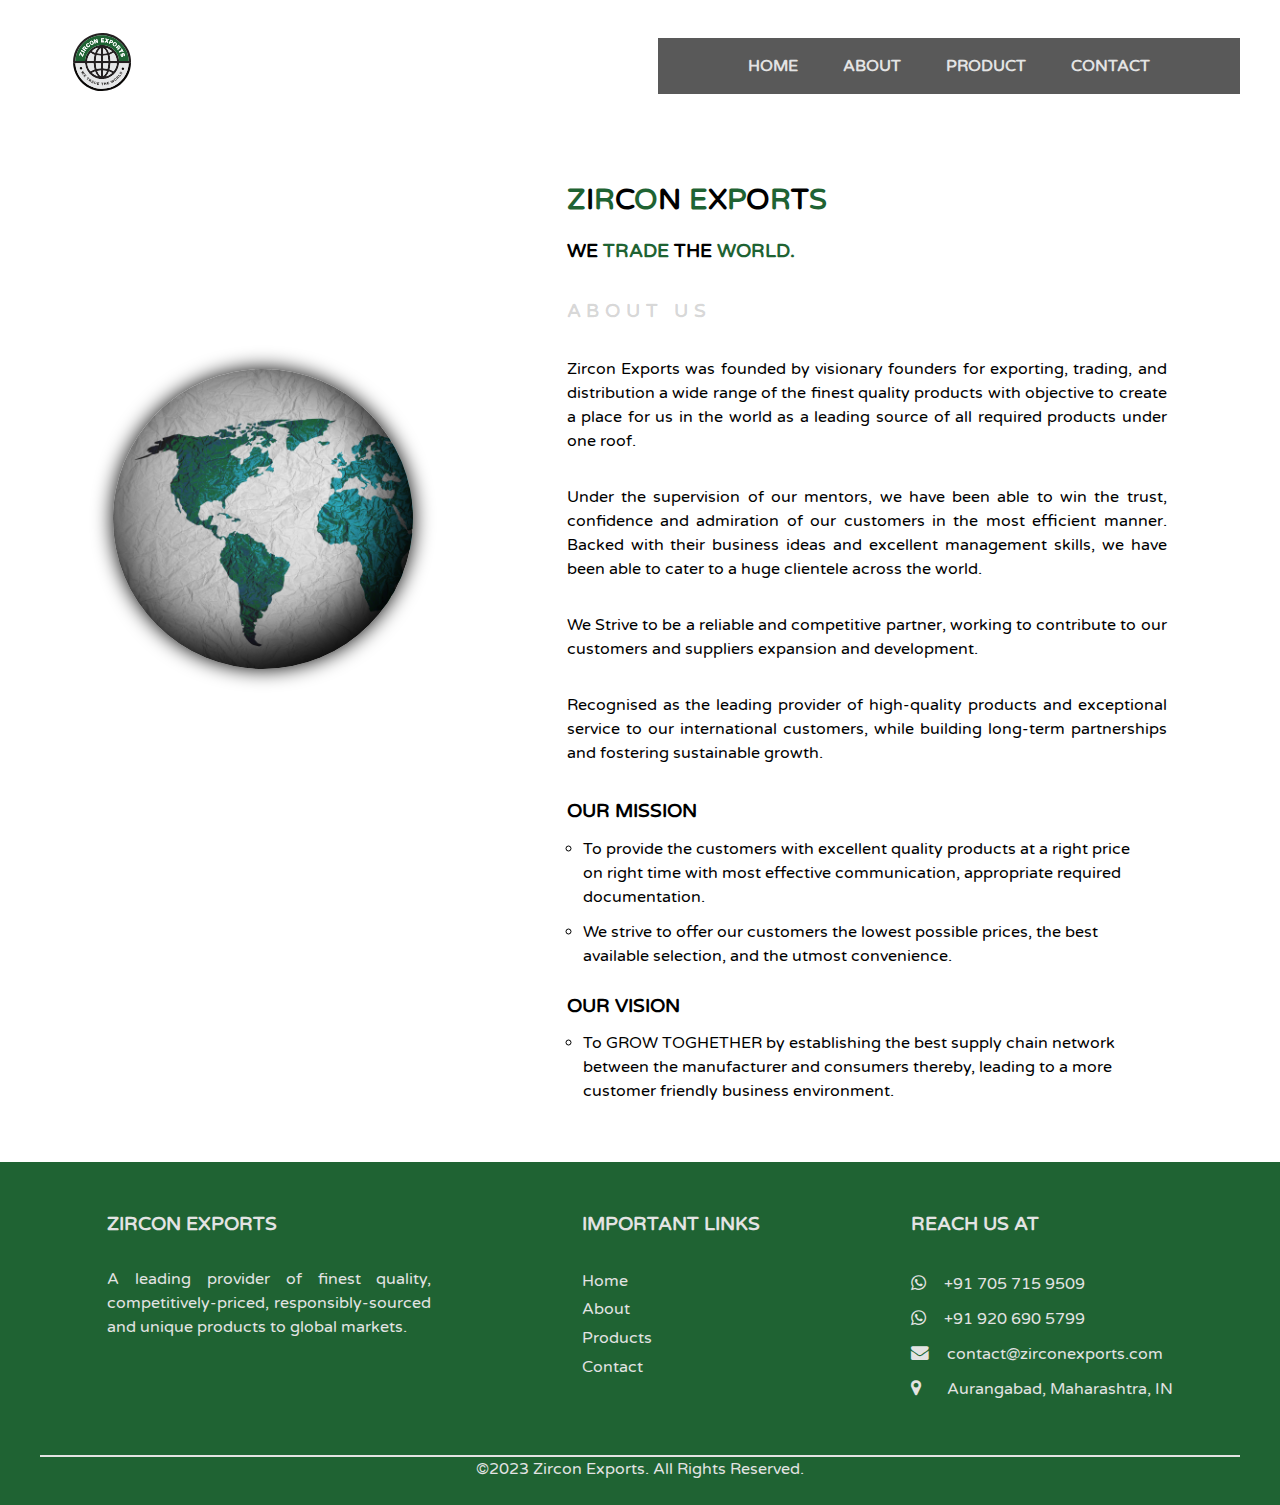
==== about.html @ 182d9b3e "Contact page header added" ====
<!DOCTYPE html>
<html lang="en">

<head>
    <meta charset="UTF-8">
    <meta http-equiv="X-UA-Compatible" content="IE=edge">
    <meta name="viewport" content="width=device-width, initial-scale=1.0">

    <title>Zircon Exports | We Trade The World!</title>
    <link rel="stylesheet" href="https://cdnjs.cloudflare.com/ajax/libs/font-awesome/4.7.0/css/font-awesome.min.css">
    <link rel="stylesheet" href="./assets/css/style.css">
</head>

<body>
    <section id="about-page-styles">
        <div class="hero">
            <header class="primary-header container flex">
                <div>
                    <img src="./assets/img/zircon_exports_logo.svg" alt="" class="logo">
                </div>
                <button class="nav-toggle" aria-controls="primary-navigation" aria-expanded="false">
                    <span class="sr-only">Menu</span>
                </button>
                <nav>
                    <ul data-visible="false" id="primary-navigation" class="primary-navigation flex">
                        <li>
                            <a href="./index.html">
                                <b>Home</b>
                            </a>
                        </li>
                        <li>
                            <a href="./about.html">
                                <b>About</b>
                            </a>
                        </li>
                        <li>
                            <a href="./product.html">
                                <b>Product</b>
                            </a>
                        </li>
                        <li>
                            <a href="./contact.html">
                                <b>Contact</b>
                            </a>
                        </li>
                    </ul>
                </nav>
            </header>

            <div class="about-page">
                <div class="container flex">
                    <div class="rotating-globe">
                        <div class="earth"></div>
                    </div>
                    <div class="company-history">
                        <h1><span>Z</span>i<span>r</span>c<span>o</span>n
                            <span>E</span>x<span>p</span>o<span>r</span>t<span>s</span>
                        </h1>
                        <h3>We <span>Trade</span> The <span>World.</span></h3>
                        <p>
                        <h4>About Us</h4>
                        <p>Zircon Exports was founded by visionary founders for exporting, trading, and distribution a
                            wide
                            range of the finest quality products with objective to create a place for us in the world as
                            a
                            leading source of all required products under one roof.
                        </p>
                        <p>
                            Under the supervision of our mentors, we have been able to win the trust, confidence and
                            admiration
                            of our customers in the most efficient manner. Backed with their business ideas and
                            excellent
                            management skills, we have been able to cater to a huge clientele across the world.
                        </p>
                        <p>
                            We Strive to be a reliable and competitive partner, working to contribute to our customers
                            and
                            suppliers expansion and development.
                        </p>
                        <p>
                            Recognised as the leading provider of high-quality products and exceptional service to our
                            international customers, while building long-term partnerships and fostering sustainable
                            growth.
                        </p>
                        <div class="mission">
                            <h3>OUR MISSION</h3>
                            <ul>
                                <li>To provide the customers with excellent quality products at a right price on right
                                    time
                                    with most effective communication, appropriate required documentation.</li>
                                <li>We strive to offer our customers the lowest possible prices, the best available
                                    selection, and the utmost convenience.
                                </li>
                            </ul>
                        </div>
                        <div class="vision">
                            <h3>OUR VISION</h3>
                            <ul>
                                <li>
                                    To GROW TOGHETHER by establishing the best supply chain network between the
                                    manufacturer
                                    and consumers thereby, leading to a more customer friendly business environment.
                                </li>
                            </ul>
                        </div>
                    </div>
                </div>
            </div>
        </div>
    </section>

    <footer id="about-page-footer">
        <div class="container flex">
            <div class="company">
                <h3>Zircon Exports</h3>
                <p>A leading provider of finest quality, competitively-priced, responsibly-sourced and unique products
                    to
                    global markets.
                </p>
            </div>
            <div class="important-links">
                <h3>Important Links</h3>
                <ul>
                    <li><a href="./index.html">Home</a></li>
                    <li><a href="./about.html">About</a></li>
                    <li><a href="./product.html">Products</a></li>
                    <li><a href="./contact.html">Contact</a></li>
                </ul>
            </div>
            <div class="contact-details-footer">
                <h3>Reach us at</h3>
                <ul>
                    <li><i class="fa fa-whatsapp"></i>+91 705 715 9509</li>
                    <li><i class="fa fa-whatsapp"></i>+91 920 690 5799</li>
                    <li><i class="fa fa-envelope"></i>contact@zirconexports.com</li>
                    <li><i class="fa fa-map-marker"></i>&nbsp;&nbsp;Aurangabad, Maharashtra, IN</li>
                </ul>
            </div>
        </div>
        <div class="container credits-container">
            <hr>
            <p>&#169;2023&nbsp;<a href="#">Zircon Exports.</a> All Rights Reserved.</p>
        </div>
    </footer>

    <script src="./assets/js/script.js"></script>
</body>

</html>
---- assets/css/style.css ----
@import url('https://fonts.googleapis.com/css2?family=Varela+Round&display=swap');

*{
    box-sizing: border-box;
    padding: 0;
    margin: 0;
}

html{
    scroll-behavior: smooth;
    scroll-padding-top: var(--scroll-padding, 100px);
}

a{
    text-decoration: none;
}

body{
    font-family: 'Varela Round', sans-serif;
    line-height: 1.5;
    overflow-x: hidden;
    /* height: 250em; */
}

/* -------- Utilities --------- */

.container{
    max-width: 1200px;
    margin: 0 auto;
}

.flex{
    display: flex;
    gap: var(--gap, 1rem);
}

.sr-only {
    position: absolute;
    width: 1px;
    height: 1px;
    padding: 0;
    margin: -1px;
    overflow: hidden;
    clip: rect(0,0,0,0);
    border: 0;
  }
/* -------------------------------- */

/* -------- Home ------------------ */
.hero{
    height: 100vh; 
    width: 100%;
    background-position: center;
    background-size: cover;
    background-repeat: no-repeat;
    background-attachment: fixed;
    /* background-image: linear-gradient(to top, rgba(31, 99, 51,0.5), rgba(0, 0, 0,0.4)) ,url(../img/hero2.jpg); */
    background-image: url(../img/hero3.png);
}

.hero-container{
    height: 50vh;
    justify-content: left;
    align-items: center;
    padding-inline: 3rem;
}

.hero-heading h1{
    color: #e3e5e5;
    font-size: 2em;
    text-transform: uppercase;
    letter-spacing: 0.3em;
}

.hero-heading hr{
    margin-block: 0.5em;
    border-color: #1f6333;
}

.hero-heading h3{
    color: #e3e3e3;
    font-size: 1em;
    text-transform: uppercase;
    letter-spacing: 0.3em;
}

.hero-heading span{
    color: #1f6333;
}

/* -------- primary header -------- */

.logo{
    width: 60px;
    margin: 2rem;
    border-radius: 50%;
}

.primary-header{
    align-items: center;
    justify-content: space-between;
    z-index: 1;
}

.sticky .primary-header{
    position: fixed;
    top: 0;
    right: 0;
    left: 0;
    transition: all 350ms ease-in-out;
}

.nav-toggle{
    display: none;
}

.primary-navigation{
    list-style: none;
    padding: 0;
    margin: 0;
    background: hsl(0, 0%, 0%, 0.5);
    transition: all 350ms ease-out;
    text-transform: uppercase;
}

.sticky .primary-header .primary-navigation{
    background: hsl(0, 0%, 0%, 0.6);
}

.primary-navigation a{
    color: #e3e3e3;
}

.primary-navigation a:hover{
    color: #fff;
    border-bottom: 1px solid #fff;
    padding-block: 0.4em;
}

@supports (backdrop-filter: blur(1rem)){
    .primary-navigation{
        background: hsl(0, 0%, 100%, 0.1);
        backdrop-filter: blur(1rem);
    }

    #about-page-styles .primary-navigation{
        background: hsl(0, 0%, 35%);
    }
    
    #product-page-styles .primary-navigation{
        background: hsl(0, 0%, 35%);
    }
    
    #contact-page-styles .primary-navigation{
        background: hsl(0, 0%, 35%);
    }
}

/* About section home page */

#about-us .flex{
    justify-content: space-between;
}

#about-us{
    margin-block: 3em;
}

#about-us .container{
    margin-block: 2em;
}

.about-heading{
    text-align: center;
    font-size: 1.8em;
    text-transform: uppercase;
}

.about-heading span{
    color: #1f6333;
}

.about-para{
    text-align: justify;
    /* text-justify: auto; */
    margin: 1em 1.5em;
    line-height: 1.8;
    font-size: 1.15em;
    word-spacing: -2px;
}

.about-para p{
    padding-block: 0.4em;
}

.about-para p span{
    color: #1f6333;
    font-weight: bold;
}

#about-us .globe{
    display: flex;
    align-items: center;
    justify-content: center;
}

#about-us .globe img{
    width: 300px;
    height: 300px;
    
}

#about-us .card-container{
    margin-block: 2em;
    align-items: center;
    flex-wrap: wrap;
}

#about-us .card-wrap{
    width: 320px;
    height: 150px;
    margin-block: 0.5em;
    display: flex;
    justify-content: center;
    box-shadow: rgba(0, 0, 0, 0.35) 0px 5px 15px;
    border-radius: 5% 25%;
    transition: all 350ms ease-out;
}

#about-us .card-wrap:hover{
    transform: translateY(-10px);
}

#about-us .card{
    display: flex;
    flex-direction: column;
    align-items: center;
    padding: 2em;
}

#about-us .card-container .card img{
    width: 60px;
}

/* ---------------------------------------- */

/*------------ Tagline section ------------ */

.tagline-container{
    width: 100%;
    height: 25vh;
    color: #e3e3e3;
    justify-content: center;
    align-items: center;
    font-weight: 700;
    font-size: 1em;
    text-transform: uppercase;
}

.low-op-bg-image{
    background-image: url(../img/product-bg.jpg);
    background-size: cover;
    background-position:center;
    background-attachment: fixed;
    position: relative;
    isolation: isolate;
}

.low-op-bg-image::after{
    content: "";
    position: absolute;
    inset: 0;
    z-index: -1;
    background: #1f6333;
    opacity: 0.65;
}

/* ---------------------------------------- */
/*         Product Section          */

.product-container{
    /* background-color: antiquewhite; */
    margin-block-end: 2em;
}

.product-container h1{
    font-size: 2em;
    text-align: center;
    margin-block-start: 2em;
    margin-block-end: 1em;
    text-transform: uppercase;
}

.product-container h1 span{
    color: #1f6333;
}

.card-container{
    height: 100%;
}

.product-container .flex{
    flex-wrap: wrap;
    justify-content: space-around;
    align-items: center;
}

.product-container .card{
    display: flex;
    flex-direction: column;
    align-items: center;
    justify-content: center;
    position: relative;
}

.product-container img{
    width: 300px;
    height: 250px;
    margin-block-end: 1em;
    border-radius: 5%;
    box-shadow: rgba(0, 0, 0, 0.2) 0px 20px 30px;
}

.overlay {
    position: absolute;
    top: 0;
    bottom: 100%;
    left: 0;
    right: 0;
    height: 0;
    width: 100%;
    /* opacity: 0.5; */
    overflow: hidden;
    transition: .5s ease;
    border-radius: 5%;
    background-color: #1f6333;
}

.card:hover .overlay {
    bottom: 0;
    height: 83%;
}

.overlay-btn{
    position: absolute;
    top: 50%;
    left: 50%;
    -webkit-transform: translate(-50%, -50%);
    -ms-transform: translate(-50%, -50%);
    transform: translate(-50%, -50%);
    text-align: center;
}

.overlay-btn a{
    color: white;
    font-size: 20px;
    font-weight: 500;
    border: 1px solid #e3e4e5;
    border-radius: 5%;
    padding: 0.5em;
}
/* -------------------------------- */

/*         Footer                   */

footer{
    background: #1f6333;
    color: #e3e3e3;
}

footer ul li{
    list-style-type: none;
}

footer a{
    color: #e3e3e3;
    text-decoration: none;
}

footer a:hover{
    color: #fff;
}

footer .container{
    padding: 3em 0;
}

footer .container h3{
    text-transform: uppercase;
    margin-block-end: 1.5em;
}

footer .flex{
    justify-content: space-around;
}

footer .company{
    width: 27%;
}

footer .company p{
    text-align: justify;
    text-justify: distribute;
}

footer .important-links li{
    line-height: 1.8;
}

footer .contact-details-footer li{
    line-height: 2.2;
}

footer .contact-details-footer li i{
    font-size: 1.1em;
    margin-inline-end: 1em;
}

footer .credits-container{
    padding: 0 0 1.5em 0;
    text-align: center;
}

.credits-container hr{
    border: 0.5px solid#e3e3e3;
}

/* -------------------------------- */

/* About Page */

#about-page-styles .hero{
    background: unset;
    height: unset;
    background-position: unset;
    background-size: unset;
    background-repeat: unset;
    background-attachment: unset;
}

.about-page .container{
    justify-content: space-evenly;
    align-items: center;
}

.rotating-globe{
    display: flex;
    justify-content: center;
    align-items: center;
}

.earth {
    width: 300px;
    height: 300px;
    margin-block-end: 13em;
    background-image: url(../img/mapWorld.jpg);
    background-size: cover;
    /* background-repeat: no-repeat; */
    border-radius: 50%;
    box-shadow: -20px -20px 50px 2px #000 inset, 0 0 20px #000;
    animation: spin 250s linear infinite;

}

.about-page .company-history{
    margin-inline-start: 4em;
    margin-block-start: 3em;
    max-width: 60ch;
}

.company-history p{
    margin-block: 2em;
    text-align: justify;
    text-justify:distribute-all-lines;
}

.company-history h1{
    text-transform: uppercase;
    font-size: 1.8em;
    margin-block-end: 0.5em;
}

.company-history h1 span{
    color: #1f6333;
}

.company-history h3 span{
    color: #1f6333;
}

.company-history h3{
    text-transform: uppercase;
}

.company-history h4{
    text-transform: uppercase;
    margin-block-end: 0.5em;
    letter-spacing: 0.3em;
    color: #3333;
    font-size: 1.2em;
}

.company-history .mission{
    margin-block: 1.5em;
}

.company-history li{
    list-style:circle ;
    margin: 0.7em 1em;
}

@keyframes spin {
    0%{
        background-position: 0 0;
    }
    100%{
        background-position: -4174px 0;
    }
}

#about-page-footer{
    margin-block-start: 3em;
}
/* ------------------------------------- */


/*       Product Page Styling            */

#product-page-styles .hero{
    background: unset;
    height: unset;
    background-position: unset;
    background-size: unset;
    background-repeat: unset;
    background-attachment: unset;
}


/* #product-page-styles::after{
    content: "";
    position: absolute;
    inset: 0;
    z-index: -1;
    background: #1f6333;
    opacity: 0.75;
} */

/* .product-pg-container{
    color: #000;
} */

.product-pg-container h1{
    color: #000;
    text-align: center;
    margin-block: 1em;
    text-transform: uppercase;
}

.product-pg-container h1 span{
    color: #1f6333;
}

.product-pg-container h3{
    margin-block-end: 0.5em;
}

.pg-card-container{
    display: flex;
    justify-content: space-between;
    align-items: center;
    margin-block: 2em;
}

.pg-mango .pg-card-container{
    flex-direction: row-reverse;
    margin-block-end: 1em;
}

.pg-card-container img{
    width: 300px;
    margin-inline: 1em;
    border-radius: 5%;
    box-shadow: -20px -20px 50px 2px #000 inset, 0 0 20px #000;
}

.product-pg-container .pg-detail{
    padding: 1em;
    text-align: justify;
    text-justify: distribute-all-lines;
}

.pg-mango .extras{
    margin-block-end: 1em;
    padding-inline: 1em;
}

.pg-mango ul li{
    list-style-type:circle;
    line-height: 2;
}

.pg-mango .variety-list{
    justify-content: space-around;
}

/* ------------------------------------- */

/* ------------- Media Queries --------- */

@media (max-width: 972px){
    .tagline-container{
        font-size: 1em;
    }
}


@media (max-width: 768px) {
    .container{
        margin-inline: 1em;
    }
    #about-us .flex{
        flex-direction: column;
    }
    .earth{
        width: 200px;
        height: 200px;
        margin-block-end: 1.5em;
    }
    .about-page .container{
        flex-direction: column;
        justify-content: center;
        align-items: center;
        height: unset;
    }
    .about-page .company-history{
        margin-inline-start: 0;
        margin-block-start: 0em;
        /* max-width: 60ch; */
    }

    .pg-card-container{
        flex-direction: column;
    }

    .pg-mango .pg-card-container{
        flex-direction: column;
    }

    .pg-mango .variety-list{
        /* justify-content: center; */
        flex-direction: column;
    }

}

@media (min-width: 35em){
    .primary-navigation{
        --gap: clamp(1.5rem, 5vh, 3rem);
        padding-block: 1rem;
        padding-inline: clamp(3rem, 10vh, 10rem);
    }
}

@media (max-width: 35em){
    .logo{
        width: 45px;
        margin: 1.5rem;
    }

    .primary-navigation{
        --gap: 2em;
        position: fixed;
        z-index: 1000;
        inset: 0 0 0 30%;
        flex-direction: column;
        padding: min(30vh, 10rem) 2em;
        transform: translateX(100%);
        transition: transform 350ms ease-out;
    }

    .primary-navigation[data-visible="true"]{
        transform: translateX(0%);
    }

    .nav-toggle{
        display: block;
        position: absolute;
        z-index: 9999;
        background: url(../img/icon-hamburger.svg);
        background-repeat: no-repeat;
        width: 2rem;
        border: 0;
        aspect-ratio: 1;
        top: 2rem;
        right: 2rem;
    }

    .sticky .primary-header .nav-toggle{
        background: url(../img/icon-hamburger-dark.svg);
        background-repeat: no-repeat;
    }

    .sticky .primary-header .nav-toggle[aria-expanded="true"],
    .nav-toggle[aria-expanded="true"]{
        background: url(../img/icon-close.svg);
        background-repeat: no-repeat;
    }

    .hero-container{
        justify-content: center;
        align-items: center;
        margin-block: -1.8em;
    }

    .hero-heading h1{
        font-size: 1.7em;
    }

    .hero-heading h3{
        font-size: 0.85em;
    }

    .about-para{
        font-size: 1em;
        margin: 0;
    }

    .tagline-container{
        font-size: 0.5em;
    }

    footer .flex{
        flex-direction: column;
    }

    footer .company{
        width: 100%;
    }

    .product-pg-container .pg-detail{
        padding-inline: 0;
    }
}
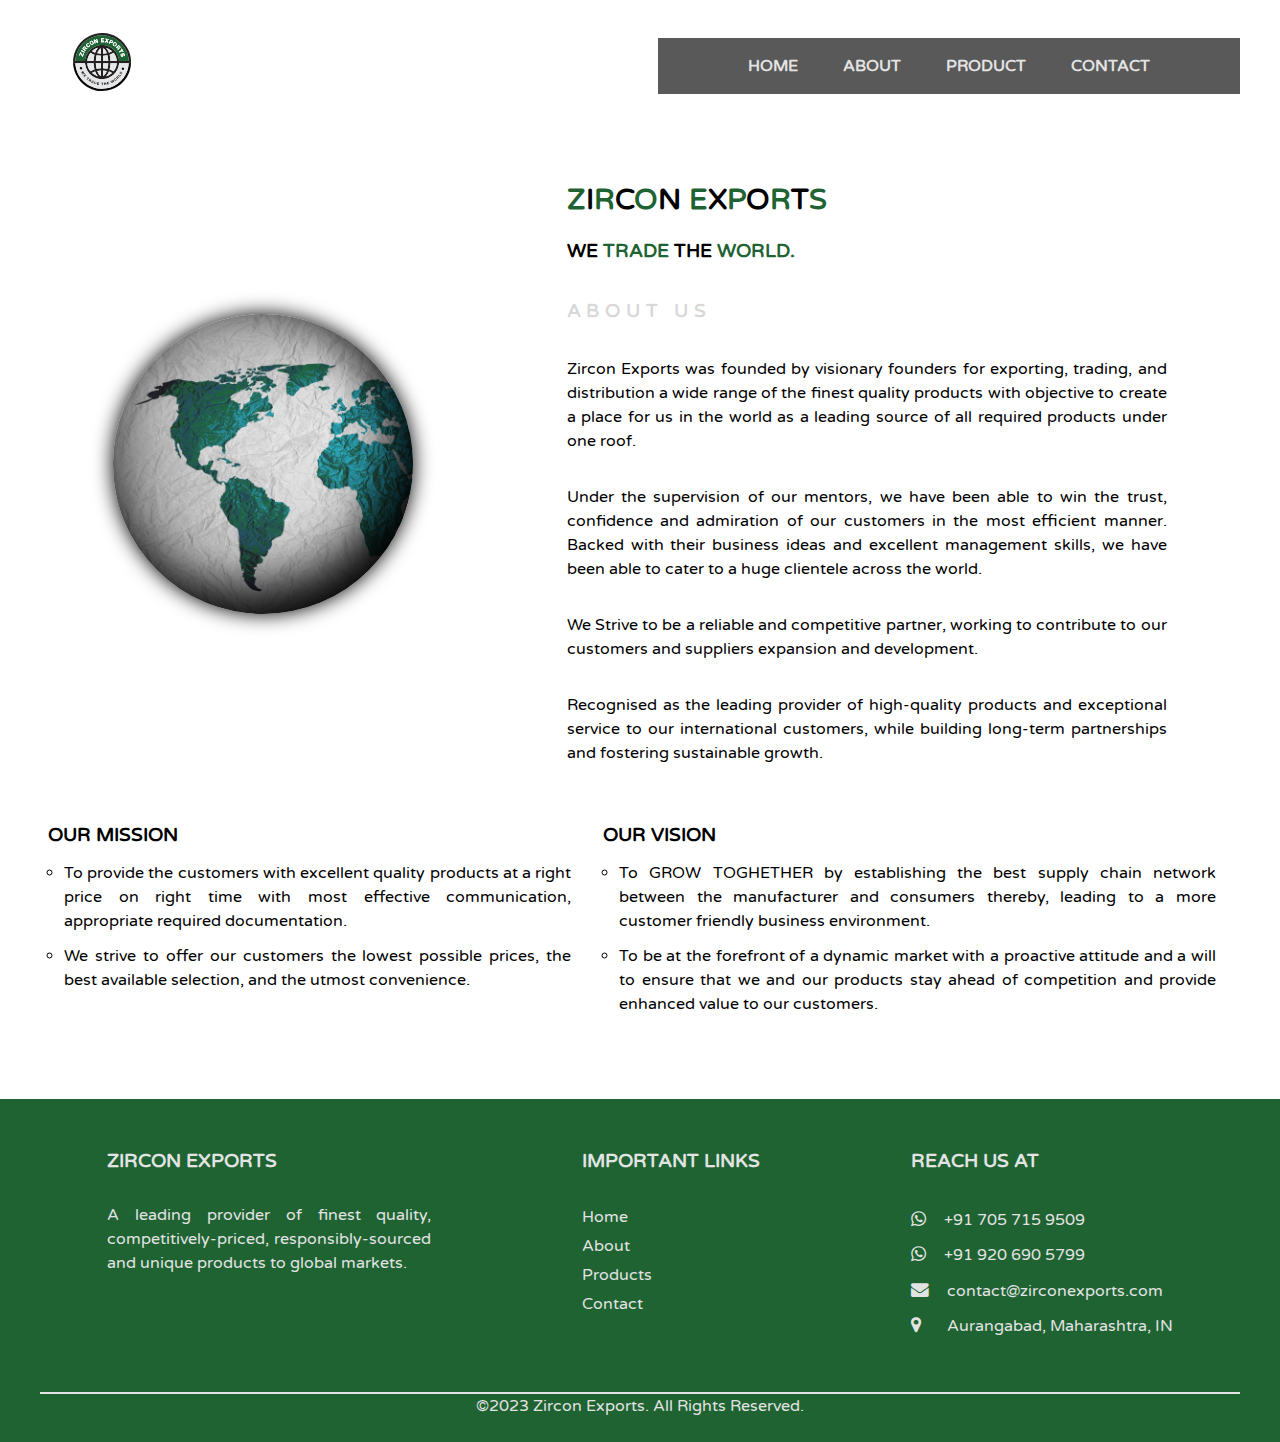
==== commit c0ecc59b: "Some changes in about page" ====
--- a/about.html
+++ b/about.html
@@ -82,27 +82,34 @@
                             international customers, while building long-term partnerships and fostering sustainable
                             growth.
                         </p>
-                        <div class="mission">
-                            <h3>OUR MISSION</h3>
-                            <ul>
-                                <li>To provide the customers with excellent quality products at a right price on right
-                                    time
-                                    with most effective communication, appropriate required documentation.</li>
-                                <li>We strive to offer our customers the lowest possible prices, the best available
-                                    selection, and the utmost convenience.
-                                </li>
-                            </ul>
-                        </div>
-                        <div class="vision">
-                            <h3>OUR VISION</h3>
-                            <ul>
-                                <li>
-                                    To GROW TOGHETHER by establishing the best supply chain network between the
-                                    manufacturer
-                                    and consumers thereby, leading to a more customer friendly business environment.
-                                </li>
-                            </ul>
-                        </div>
+                    </div>
+                </div>
+                <div class="mission-container container">
+                    <div class="mission">
+                        <h3>OUR MISSION</h3>
+                        <ul>
+                            <li>To provide the customers with excellent quality products at a right price on right
+                                time
+                                with most effective communication, appropriate required documentation.</li>
+                            <li>We strive to offer our customers the lowest possible prices, the best available
+                                selection, and the utmost convenience.
+                            </li>
+                        </ul>
+                    </div>
+                    <div class="vision">
+                        <h3>OUR VISION</h3>
+                        <ul>
+                            <li>
+                                To GROW TOGHETHER by establishing the best supply chain network between the
+                                manufacturer
+                                and consumers thereby, leading to a more customer friendly business environment.
+                            </li>
+                            <li>
+                                To be at the forefront of a dynamic market with a proactive attitude and a will to
+                                ensure that we and our products stay ahead of competition and provide enhanced value to
+                                our customers.
+                            </li>
+                        </ul>
                     </div>
                 </div>
             </div>
--- a/assets/css/style.css
+++ b/assets/css/style.css
@@ -452,7 +452,7 @@
 .earth {
     width: 300px;
     height: 300px;
-    margin-block-end: 13em;
+    /* margin-block-end: 13em; */
     background-image: url(../img/mapWorld.jpg);
     background-size: cover;
     /* background-repeat: no-repeat; */
@@ -500,13 +500,21 @@
     font-size: 1.2em;
 }
 
-.company-history .mission{
+.mission-container .mission,
+.mission-container .vision{
     margin-block: 1.5em;
-}
-
-.company-history li{
+    padding-inline: 0.5em;
+    text-align: justify;
+}
+
+.mission-container li{
     list-style:circle ;
     margin: 0.7em 1em;
+}
+
+.mission-container.container{
+    display: flex;
+    align-items: normal;
 }
 
 @keyframes spin {
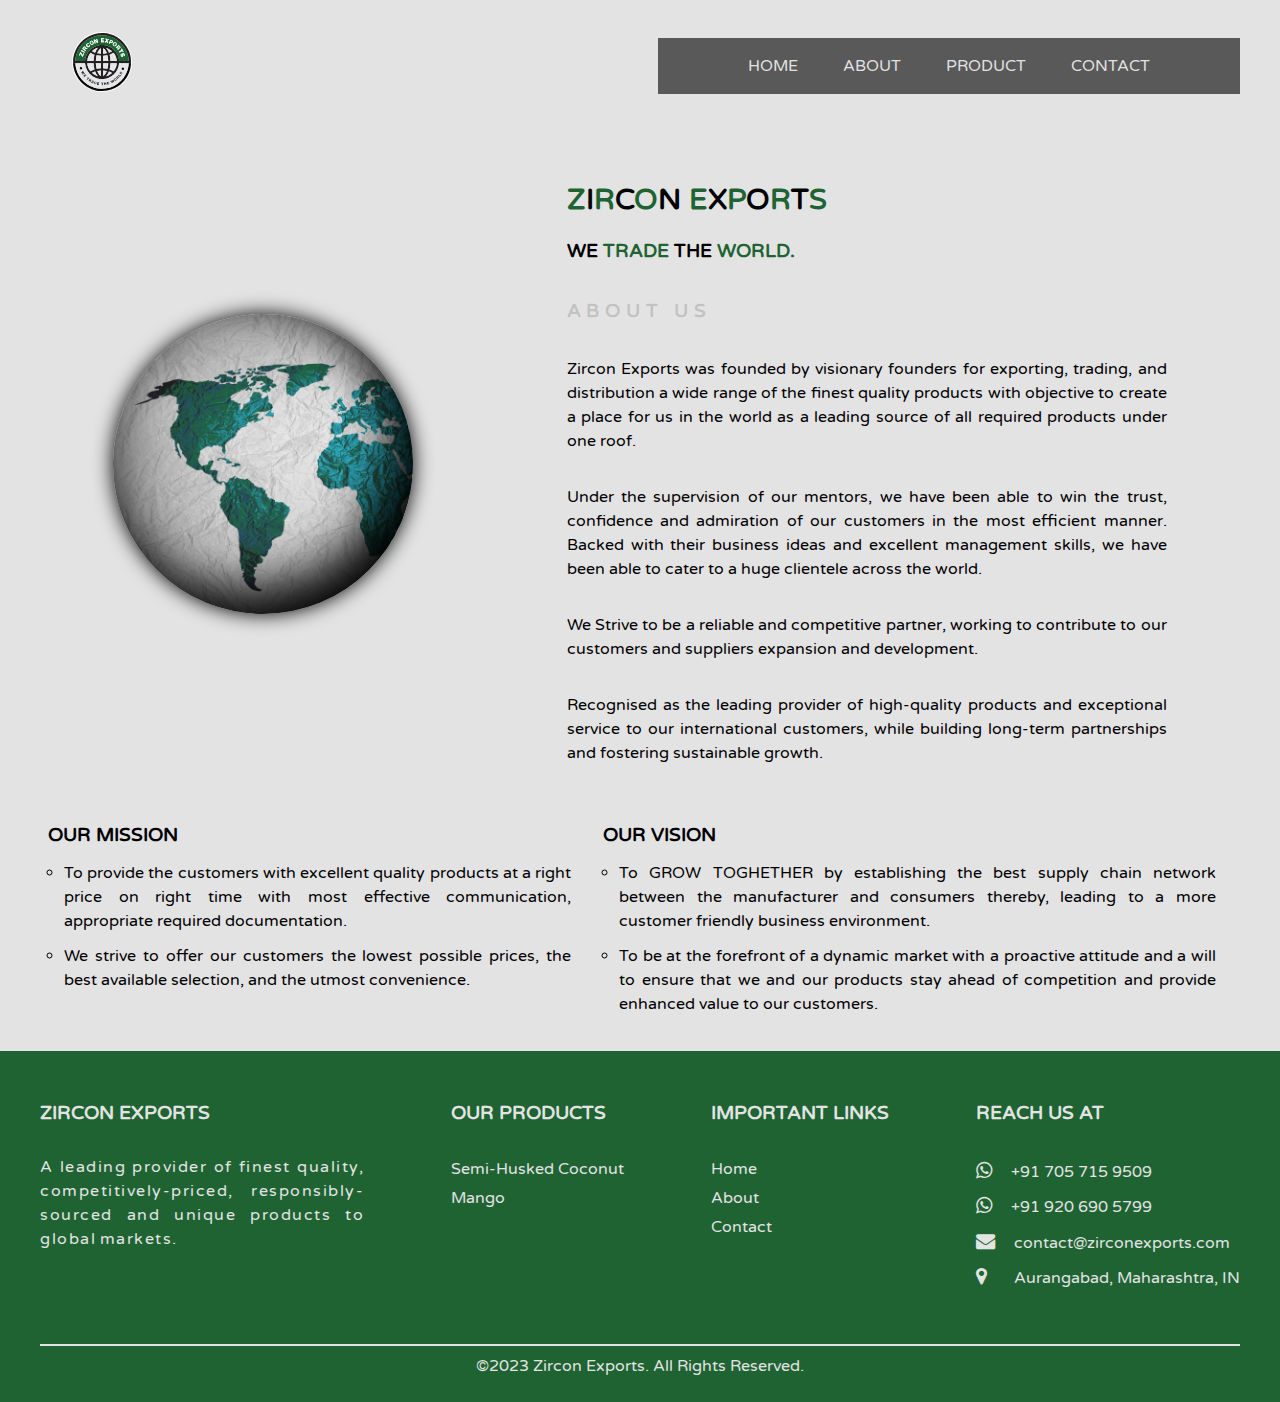
==== commit 9d0591c1: "Changes made at index and contact page" ====
--- a/about.html
+++ b/about.html
@@ -25,22 +25,22 @@
                     <ul data-visible="false" id="primary-navigation" class="primary-navigation flex">
                         <li>
                             <a href="./index.html">
-                                <b>Home</b>
+                                Home
                             </a>
                         </li>
                         <li>
                             <a href="./about.html">
-                                <b>About</b>
+                                About
                             </a>
                         </li>
                         <li>
                             <a href="./product.html">
-                                <b>Product</b>
+                                Product
                             </a>
                         </li>
                         <li>
                             <a href="./contact.html">
-                                <b>Contact</b>
+                                Contact
                             </a>
                         </li>
                     </ul>
@@ -116,7 +116,7 @@
         </div>
     </section>
 
-    <footer id="about-page-footer">
+    <footer id="contact">
         <div class="container flex">
             <div class="company">
                 <h3>Zircon Exports</h3>
@@ -126,11 +126,17 @@
                 </p>
             </div>
             <div class="important-links">
+                <h3>Our Products</h3>
+                <ul>
+                    <li><a href="./semi_husked_coconut.html">Semi-Husked Coconut</a></li>
+                    <li><a href="./mango.html">Mango</a></li>
+                </ul>
+            </div>
+            <div class="important-links">
                 <h3>Important Links</h3>
                 <ul>
-                    <li><a href="./index.html">Home</a></li>
+                    <li><a href="#home">Home</a></li>
                     <li><a href="./about.html">About</a></li>
-                    <li><a href="./product.html">Products</a></li>
                     <li><a href="./contact.html">Contact</a></li>
                 </ul>
             </div>
--- a/assets/css/style.css
+++ b/assets/css/style.css
@@ -19,6 +19,7 @@
     font-family: 'Varela Round', sans-serif;
     line-height: 1.5;
     overflow-x: hidden;
+    background: #e3e3e4;
     /* height: 250em; */
 }
 
@@ -54,7 +55,6 @@
     background-size: cover;
     background-repeat: no-repeat;
     background-attachment: fixed;
-    /* background-image: linear-gradient(to top, rgba(31, 99, 51,0.5), rgba(0, 0, 0,0.4)) ,url(../img/hero2.jpg); */
     background-image: url(../img/hero3.png);
 }
 
@@ -66,7 +66,7 @@
 }
 
 .hero-heading h1{
-    color: #e3e5e5;
+    color: #e3e3e4;
     font-size: 2em;
     text-transform: uppercase;
     letter-spacing: 0.3em;
@@ -78,7 +78,7 @@
 }
 
 .hero-heading h3{
-    color: #e3e3e3;
+    color: #e3e3e4;
     font-size: 1em;
     text-transform: uppercase;
     letter-spacing: 0.3em;
@@ -128,13 +128,34 @@
 }
 
 .primary-navigation a{
-    color: #e3e3e3;
+    color: #e3e3e4;
+    transition: all 350ms ease;
 }
 
 .primary-navigation a:hover{
     color: #fff;
-    border-bottom: 1px solid #fff;
-    padding-block: 0.4em;
+    border-bottom: 0.5px solid #fff;
+    padding-block: 0.2em;
+}
+
+.primary-navigation .dropdown{
+    position: relative;
+}
+
+.primary-navigation .dropdown-content{
+  display: none;
+  position: absolute;
+  min-width: 200px;
+  box-shadow: 0px 8px 16px 0px rgba(0,0,0,0.2);
+  z-index: 1;
+}
+
+.primary-navigation .dropdown-content a{
+    display: block;
+}
+
+.primary-navigation .dropdown:hover .dropdown-content {
+    display: block;
 }
 
 @supports (backdrop-filter: blur(1rem)){
@@ -182,7 +203,7 @@
 
 .about-para{
     text-align: justify;
-    /* text-justify: auto; */
+    letter-spacing: 1px;
     margin: 1em 1.5em;
     line-height: 1.8;
     font-size: 1.15em;
@@ -352,10 +373,10 @@
 }
 
 .overlay-btn a{
-    color: white;
+    color: #e3e3e4;
     font-size: 20px;
     font-weight: 500;
-    border: 1px solid #e3e4e5;
+    border: 1px solid #e3e3e4;
     border-radius: 5%;
     padding: 0.5em;
 }
@@ -391,7 +412,7 @@
 }
 
 footer .flex{
-    justify-content: space-around;
+    justify-content: space-between;
 }
 
 footer .company{
@@ -399,8 +420,9 @@
 }
 
 footer .company p{
-    text-align: justify;
-    text-justify: distribute;
+    text-align:justify;
+    word-spacing: -2px;
+    letter-spacing: 1.5px;
 }
 
 footer .important-links li{
@@ -412,7 +434,7 @@
 }
 
 footer .contact-details-footer li i{
-    font-size: 1.1em;
+    font-size: 1.2em;
     margin-inline-end: 1em;
 }
 
@@ -423,6 +445,10 @@
 
 .credits-container hr{
     border: 0.5px solid#e3e3e3;
+}
+
+.credits-container p{
+    margin-block-start: 0.5em;
 }
 
 /* -------------------------------- */
@@ -602,6 +628,11 @@
     padding-inline: 1em;
 }
 
+.pg-mango h4{
+    margin-block: 1em;
+    text-transform: uppercase;
+}
+
 .pg-mango ul li{
     list-style-type:circle;
     line-height: 2;
@@ -612,6 +643,71 @@
 }
 
 /* ------------------------------------- */
+
+/*              Contact Page             */
+
+.contact-pg-container .flex{
+    justify-content: space-around;
+    margin-block: 2em;
+    padding: 1em;
+}
+
+.contact-pg-container li{
+    list-style-type: none;
+}
+
+.contact-pg-container h1{
+    text-align: center;
+}
+
+.contact-pg-container h1 span{
+    color: #1f6333;
+}
+
+.contact-pg-container .contact-list li{
+    line-height: 3;
+}
+
+.contact-list li i{
+    font-size: 1.5em;
+    margin-inline-end: 1em;
+}
+
+.contact-pg-container .form{
+    display: flex;
+    justify-content: center;
+    align-items: center;
+    text-align: center;
+    color: #e3e3e4;
+    background: #1f6333;
+    border-radius: 5%;
+    box-shadow: rgba(0, 0, 0, 0.35) 0px 5px 15px;
+    padding: 2em;
+    width: 350px;
+}
+
+.contact-pg-container .form-group{
+    margin-block: 2em;
+}
+
+.contact-pg-container .form input{
+    padding: 0.5em 1em;
+    border: none;
+    transition: all 500ms ease;
+}
+
+.contact-pg-container .form input[type=submit]{
+    width: 100%;
+}
+
+.contact-pg-container .form input[type=submit]:hover{
+    color: #1f6333;
+    background: #fff;
+    cursor: pointer;
+}
+
+/* ------------------------------------- */
+
 
 /* ------------- Media Queries --------- */
 
@@ -657,6 +753,12 @@
     .pg-mango .variety-list{
         /* justify-content: center; */
         flex-direction: column;
+    }
+
+    footer .flex{
+        /* flex-direction: column; */
+        flex-wrap: wrap;
+        justify-content: space-around;
     }
 
 }
@@ -703,12 +805,18 @@
         right: 2rem;
     }
 
-    .sticky .primary-header .nav-toggle{
+    .sticky .primary-header .nav-toggle,
+    #about-page-styles .primary-header .nav-toggle,
+    #product-page-styles .primary-header .nav-toggle,
+    #contact-page-styles .primary-header .nav-toggle{
         background: url(../img/icon-hamburger-dark.svg);
         background-repeat: no-repeat;
     }
-
+    
     .sticky .primary-header .nav-toggle[aria-expanded="true"],
+    #about-page-styles .primary-header .nav-toggle[aria-expanded="true"],
+    #product-page-styles .primary-header .nav-toggle[aria-expanded="true"],
+    #contact-page-styles .primary-header .nav-toggle[aria-expanded="true"],
     .nav-toggle[aria-expanded="true"]{
         background: url(../img/icon-close.svg);
         background-repeat: no-repeat;
@@ -737,6 +845,11 @@
         font-size: 0.5em;
     }
 
+
+    footer .container h3{
+        margin-block-end: 0.5em;
+    }
+
     footer .flex{
         flex-direction: column;
     }
@@ -745,6 +858,11 @@
         width: 100%;
     }
 
+    footer .company,
+    footer .important-links{
+        margin-block-end: 1em;
+    }
+
     .product-pg-container .pg-detail{
         padding-inline: 0;
     }
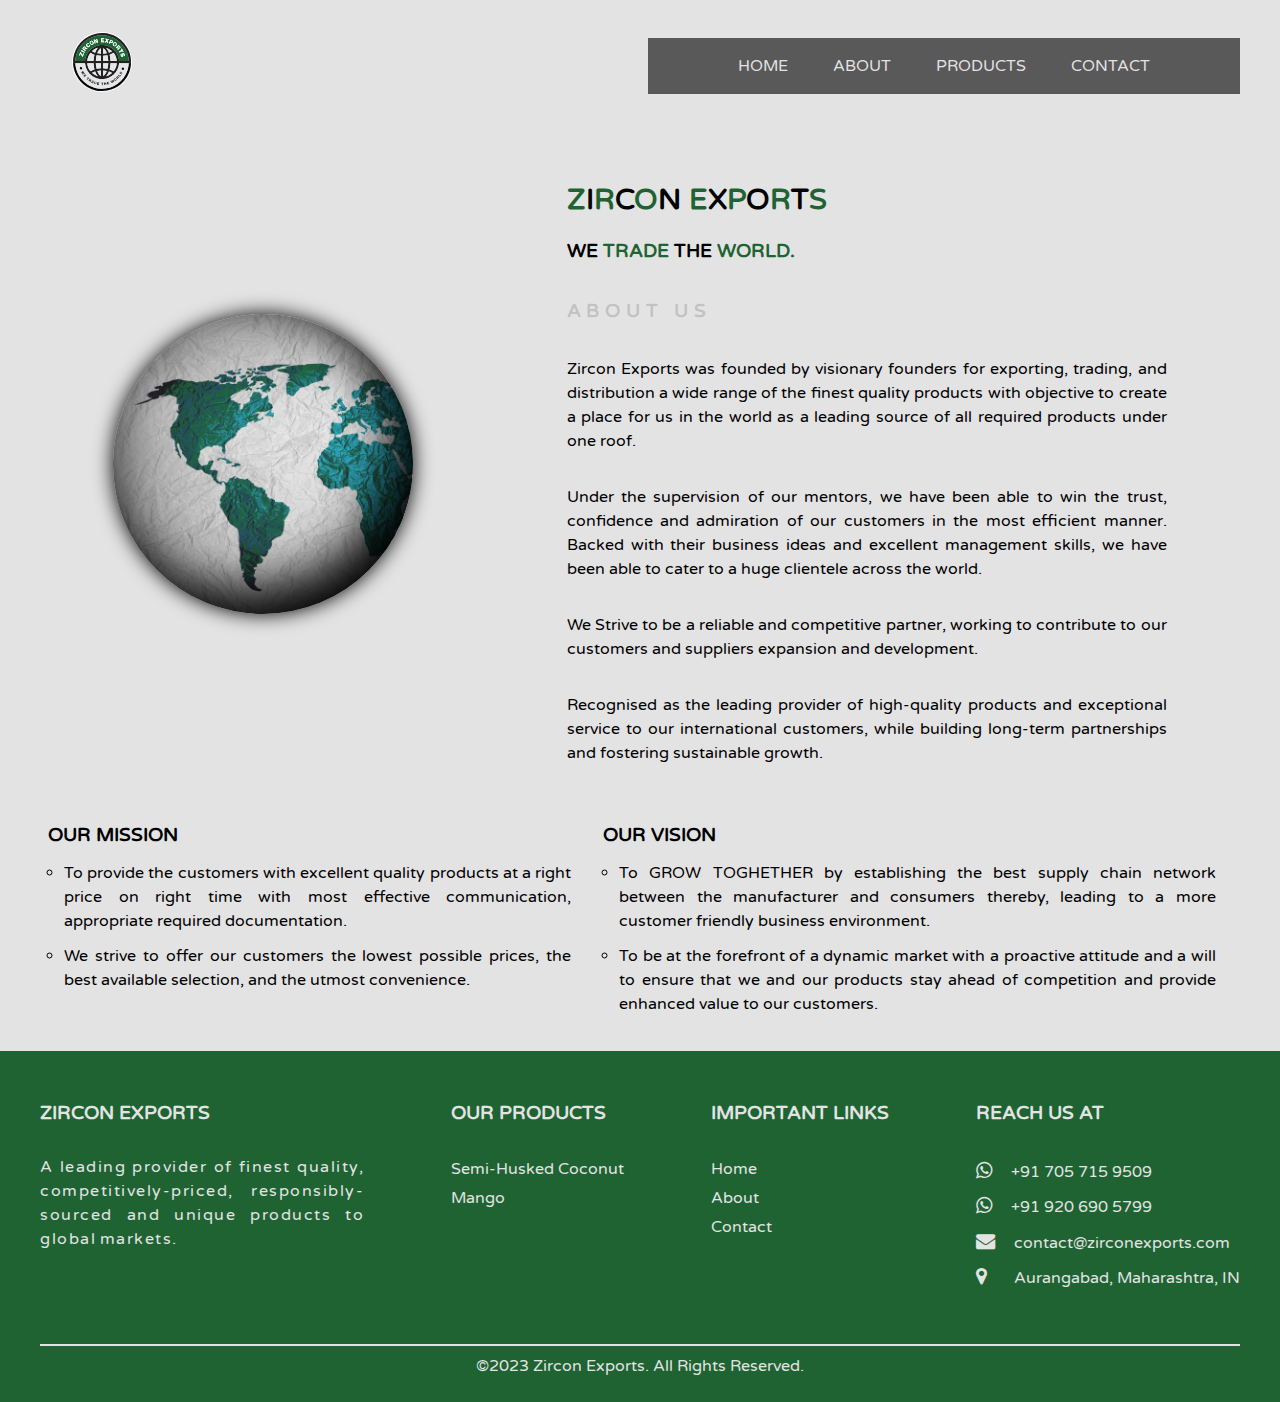
==== commit 9c3f838e: "Dropdown on every page" ====
--- a/about.html
+++ b/about.html
@@ -1,162 +1,186 @@
 <!DOCTYPE html>
 <html lang="en">
-
-<head>
-    <meta charset="UTF-8">
-    <meta http-equiv="X-UA-Compatible" content="IE=edge">
-    <meta name="viewport" content="width=device-width, initial-scale=1.0">
+  <head>
+    <meta charset="UTF-8" />
+    <meta http-equiv="X-UA-Compatible" content="IE=edge" />
+    <meta name="viewport" content="width=device-width, initial-scale=1.0" />
 
     <title>Zircon Exports | We Trade The World!</title>
-    <link rel="stylesheet" href="https://cdnjs.cloudflare.com/ajax/libs/font-awesome/4.7.0/css/font-awesome.min.css">
-    <link rel="stylesheet" href="./assets/css/style.css">
-</head>
+    <link
+      rel="stylesheet"
+      href="https://cdnjs.cloudflare.com/ajax/libs/font-awesome/4.7.0/css/font-awesome.min.css"
+    />
+    <link rel="stylesheet" href="./assets/css/style.css" />
+  </head>
 
-<body>
+  <body>
     <section id="about-page-styles">
-        <div class="hero">
-            <header class="primary-header container flex">
-                <div>
-                    <img src="./assets/img/zircon_exports_logo.svg" alt="" class="logo">
-                </div>
-                <button class="nav-toggle" aria-controls="primary-navigation" aria-expanded="false">
-                    <span class="sr-only">Menu</span>
-                </button>
-                <nav>
-                    <ul data-visible="false" id="primary-navigation" class="primary-navigation flex">
-                        <li>
-                            <a href="./index.html">
-                                Home
-                            </a>
-                        </li>
-                        <li>
-                            <a href="./about.html">
-                                About
-                            </a>
-                        </li>
-                        <li>
-                            <a href="./product.html">
-                                Product
-                            </a>
-                        </li>
-                        <li>
-                            <a href="./contact.html">
-                                Contact
-                            </a>
-                        </li>
-                    </ul>
-                </nav>
-            </header>
+      <div class="hero">
+        <header class="primary-header container flex">
+          <div>
+            <img
+              src="./assets/img/zircon_exports_logo.svg"
+              alt=""
+              class="logo"
+            />
+          </div>
+          <button
+            class="nav-toggle"
+            aria-controls="primary-navigation"
+            aria-expanded="false"
+          >
+            <span class="sr-only">Menu</span>
+          </button>
+          <nav>
+            <ul
+              data-visible="false"
+              id="primary-navigation"
+              class="primary-navigation flex"
+            >
+              <li>
+                <a href="./index.html"> Home </a>
+              </li>
+              <li>
+                <a href="./about.html"> About </a>
+              </li>
+              <li class="dropdown">
+                <a> Products </a>
+                <ul class="dropdown-content">
+                  <li>
+                    <a href="./semi_husked_coconut.html">Semi-Husked Coconut</a>
+                  </li>
+                  <li><a href="./mango.html">Mango</a></li>
+                </ul>
+              </li>
+              <li>
+                <a href="./contact.html"> Contact </a>
+              </li>
+            </ul>
+          </nav>
+        </header>
 
-            <div class="about-page">
-                <div class="container flex">
-                    <div class="rotating-globe">
-                        <div class="earth"></div>
-                    </div>
-                    <div class="company-history">
-                        <h1><span>Z</span>i<span>r</span>c<span>o</span>n
-                            <span>E</span>x<span>p</span>o<span>r</span>t<span>s</span>
-                        </h1>
-                        <h3>We <span>Trade</span> The <span>World.</span></h3>
-                        <p>
-                        <h4>About Us</h4>
-                        <p>Zircon Exports was founded by visionary founders for exporting, trading, and distribution a
-                            wide
-                            range of the finest quality products with objective to create a place for us in the world as
-                            a
-                            leading source of all required products under one roof.
-                        </p>
-                        <p>
-                            Under the supervision of our mentors, we have been able to win the trust, confidence and
-                            admiration
-                            of our customers in the most efficient manner. Backed with their business ideas and
-                            excellent
-                            management skills, we have been able to cater to a huge clientele across the world.
-                        </p>
-                        <p>
-                            We Strive to be a reliable and competitive partner, working to contribute to our customers
-                            and
-                            suppliers expansion and development.
-                        </p>
-                        <p>
-                            Recognised as the leading provider of high-quality products and exceptional service to our
-                            international customers, while building long-term partnerships and fostering sustainable
-                            growth.
-                        </p>
-                    </div>
-                </div>
-                <div class="mission-container container">
-                    <div class="mission">
-                        <h3>OUR MISSION</h3>
-                        <ul>
-                            <li>To provide the customers with excellent quality products at a right price on right
-                                time
-                                with most effective communication, appropriate required documentation.</li>
-                            <li>We strive to offer our customers the lowest possible prices, the best available
-                                selection, and the utmost convenience.
-                            </li>
-                        </ul>
-                    </div>
-                    <div class="vision">
-                        <h3>OUR VISION</h3>
-                        <ul>
-                            <li>
-                                To GROW TOGHETHER by establishing the best supply chain network between the
-                                manufacturer
-                                and consumers thereby, leading to a more customer friendly business environment.
-                            </li>
-                            <li>
-                                To be at the forefront of a dynamic market with a proactive attitude and a will to
-                                ensure that we and our products stay ahead of competition and provide enhanced value to
-                                our customers.
-                            </li>
-                        </ul>
-                    </div>
-                </div>
+        <div class="about-page">
+          <div class="container flex">
+            <div class="rotating-globe">
+              <div class="earth"></div>
             </div>
+            <div class="company-history">
+              <h1>
+                <span>Z</span>i<span>r</span>c<span>o</span>n
+                <span>E</span>x<span>p</span>o<span>r</span>t<span>s</span>
+              </h1>
+              <h3>We <span>Trade</span> The <span>World.</span></h3>
+              <p></p>
+              <h4>About Us</h4>
+              <p>
+                Zircon Exports was founded by visionary founders for exporting,
+                trading, and distribution a wide range of the finest quality
+                products with objective to create a place for us in the world as
+                a leading source of all required products under one roof.
+              </p>
+              <p>
+                Under the supervision of our mentors, we have been able to win
+                the trust, confidence and admiration of our customers in the
+                most efficient manner. Backed with their business ideas and
+                excellent management skills, we have been able to cater to a
+                huge clientele across the world.
+              </p>
+              <p>
+                We Strive to be a reliable and competitive partner, working to
+                contribute to our customers and suppliers expansion and
+                development.
+              </p>
+              <p>
+                Recognised as the leading provider of high-quality products and
+                exceptional service to our international customers, while
+                building long-term partnerships and fostering sustainable
+                growth.
+              </p>
+            </div>
+          </div>
+          <div class="mission-container container">
+            <div class="mission">
+              <h3>OUR MISSION</h3>
+              <ul>
+                <li>
+                  To provide the customers with excellent quality products at a
+                  right price on right time with most effective communication,
+                  appropriate required documentation.
+                </li>
+                <li>
+                  We strive to offer our customers the lowest possible prices,
+                  the best available selection, and the utmost convenience.
+                </li>
+              </ul>
+            </div>
+            <div class="vision">
+              <h3>OUR VISION</h3>
+              <ul>
+                <li>
+                  To GROW TOGHETHER by establishing the best supply chain
+                  network between the manufacturer and consumers thereby,
+                  leading to a more customer friendly business environment.
+                </li>
+                <li>
+                  To be at the forefront of a dynamic market with a proactive
+                  attitude and a will to ensure that we and our products stay
+                  ahead of competition and provide enhanced value to our
+                  customers.
+                </li>
+              </ul>
+            </div>
+          </div>
         </div>
+      </div>
     </section>
 
     <footer id="contact">
-        <div class="container flex">
-            <div class="company">
-                <h3>Zircon Exports</h3>
-                <p>A leading provider of finest quality, competitively-priced, responsibly-sourced and unique products
-                    to
-                    global markets.
-                </p>
-            </div>
-            <div class="important-links">
-                <h3>Our Products</h3>
-                <ul>
-                    <li><a href="./semi_husked_coconut.html">Semi-Husked Coconut</a></li>
-                    <li><a href="./mango.html">Mango</a></li>
-                </ul>
-            </div>
-            <div class="important-links">
-                <h3>Important Links</h3>
-                <ul>
-                    <li><a href="#home">Home</a></li>
-                    <li><a href="./about.html">About</a></li>
-                    <li><a href="./contact.html">Contact</a></li>
-                </ul>
-            </div>
-            <div class="contact-details-footer">
-                <h3>Reach us at</h3>
-                <ul>
-                    <li><i class="fa fa-whatsapp"></i>+91 705 715 9509</li>
-                    <li><i class="fa fa-whatsapp"></i>+91 920 690 5799</li>
-                    <li><i class="fa fa-envelope"></i>contact@zirconexports.com</li>
-                    <li><i class="fa fa-map-marker"></i>&nbsp;&nbsp;Aurangabad, Maharashtra, IN</li>
-                </ul>
-            </div>
+      <div class="container flex">
+        <div class="company">
+          <h3>Zircon Exports</h3>
+          <p>
+            A leading provider of finest quality, competitively-priced,
+            responsibly-sourced and unique products to global markets.
+          </p>
         </div>
-        <div class="container credits-container">
-            <hr>
-            <p>&#169;2023&nbsp;<a href="#">Zircon Exports.</a> All Rights Reserved.</p>
+        <div class="important-links">
+          <h3>Our Products</h3>
+          <ul>
+            <li>
+              <a href="./semi_husked_coconut.html">Semi-Husked Coconut</a>
+            </li>
+            <li><a href="./mango.html">Mango</a></li>
+          </ul>
         </div>
+        <div class="important-links">
+          <h3>Important Links</h3>
+          <ul>
+            <li><a href="#home">Home</a></li>
+            <li><a href="./about.html">About</a></li>
+            <li><a href="./contact.html">Contact</a></li>
+          </ul>
+        </div>
+        <div class="contact-details-footer">
+          <h3>Reach us at</h3>
+          <ul>
+            <li><i class="fa fa-whatsapp"></i>+91 705 715 9509</li>
+            <li><i class="fa fa-whatsapp"></i>+91 920 690 5799</li>
+            <li><i class="fa fa-envelope"></i>contact@zirconexports.com</li>
+            <li>
+              <i class="fa fa-map-marker"></i>&nbsp;&nbsp;Aurangabad,
+              Maharashtra, IN
+            </li>
+          </ul>
+        </div>
+      </div>
+      <div class="container credits-container">
+        <hr />
+        <p>
+          &#169;2023&nbsp;<a href="#">Zircon Exports.</a> All Rights Reserved.
+        </p>
+      </div>
     </footer>
 
     <script src="./assets/js/script.js"></script>
-</body>
-
-</html>+  </body>
+</html>
--- a/assets/css/style.css
+++ b/assets/css/style.css
@@ -1,574 +1,594 @@
-@import url('https://fonts.googleapis.com/css2?family=Varela+Round&display=swap');
-
-*{
-    box-sizing: border-box;
-    padding: 0;
-    margin: 0;
-}
-
-html{
-    scroll-behavior: smooth;
-    scroll-padding-top: var(--scroll-padding, 100px);
-}
-
-a{
-    text-decoration: none;
-}
-
-body{
-    font-family: 'Varela Round', sans-serif;
-    line-height: 1.5;
-    overflow-x: hidden;
-    background: #e3e3e4;
-    /* height: 250em; */
+@import url("https://fonts.googleapis.com/css2?family=Varela+Round&display=swap");
+
+* {
+  box-sizing: border-box;
+  padding: 0;
+  margin: 0;
+}
+
+html {
+  scroll-behavior: smooth;
+  scroll-padding-top: var(--scroll-padding, 100px);
+}
+
+a {
+  text-decoration: none;
+}
+
+body {
+  font-family: "Varela Round", sans-serif;
+  line-height: 1.5;
+  overflow-x: hidden;
+  background: #e3e3e4;
+  /* height: 250em; */
 }
 
 /* -------- Utilities --------- */
 
-.container{
-    max-width: 1200px;
-    margin: 0 auto;
-}
-
-.flex{
-    display: flex;
-    gap: var(--gap, 1rem);
+.container {
+  max-width: 1200px;
+  margin: 0 auto;
+}
+
+.flex {
+  display: flex;
+  gap: var(--gap, 1rem);
 }
 
 .sr-only {
-    position: absolute;
-    width: 1px;
-    height: 1px;
-    padding: 0;
-    margin: -1px;
-    overflow: hidden;
-    clip: rect(0,0,0,0);
-    border: 0;
-  }
+  position: absolute;
+  width: 1px;
+  height: 1px;
+  padding: 0;
+  margin: -1px;
+  overflow: hidden;
+  clip: rect(0, 0, 0, 0);
+  border: 0;
+}
 /* -------------------------------- */
 
 /* -------- Home ------------------ */
-.hero{
-    height: 100vh; 
-    width: 100%;
-    background-position: center;
-    background-size: cover;
-    background-repeat: no-repeat;
-    background-attachment: fixed;
-    background-image: url(../img/hero3.png);
-}
-
-.hero-container{
-    height: 50vh;
-    justify-content: left;
-    align-items: center;
-    padding-inline: 3rem;
-}
-
-.hero-heading h1{
-    color: #e3e3e4;
-    font-size: 2em;
-    text-transform: uppercase;
-    letter-spacing: 0.3em;
-}
-
-.hero-heading hr{
-    margin-block: 0.5em;
-    border-color: #1f6333;
-}
-
-.hero-heading h3{
-    color: #e3e3e4;
-    font-size: 1em;
-    text-transform: uppercase;
-    letter-spacing: 0.3em;
-}
-
-.hero-heading span{
-    color: #1f6333;
+.hero {
+  height: 100vh;
+  width: 100%;
+  background-position: center;
+  background-size: cover;
+  background-repeat: no-repeat;
+  background-attachment: fixed;
+  background-image: url(../img/hero3.png);
+}
+
+.hero-container {
+  height: 50vh;
+  justify-content: left;
+  align-items: center;
+  padding-inline: 3rem;
+}
+
+.hero-heading h1 {
+  color: #e3e3e4;
+  font-size: 2em;
+  text-transform: uppercase;
+  letter-spacing: 0.3em;
+}
+
+.hero-heading hr {
+  margin-block: 0.5em;
+  border-color: #1f6333;
+}
+
+.hero-heading h3 {
+  color: #e3e3e4;
+  font-size: 1em;
+  text-transform: uppercase;
+  letter-spacing: 0.3em;
+}
+
+.hero-heading span {
+  color: #1f6333;
 }
 
 /* -------- primary header -------- */
 
-.logo{
-    width: 60px;
-    margin: 2rem;
-    border-radius: 50%;
-}
-
-.primary-header{
-    align-items: center;
-    justify-content: space-between;
-    z-index: 1;
-}
-
-.sticky .primary-header{
-    position: fixed;
-    top: 0;
-    right: 0;
-    left: 0;
-    transition: all 350ms ease-in-out;
-}
-
-.nav-toggle{
-    display: none;
-}
-
-.primary-navigation{
-    list-style: none;
-    padding: 0;
-    margin: 0;
-    background: hsl(0, 0%, 0%, 0.5);
-    transition: all 350ms ease-out;
-    text-transform: uppercase;
-}
-
-.sticky .primary-header .primary-navigation{
-    background: hsl(0, 0%, 0%, 0.6);
-}
-
-.primary-navigation a{
-    color: #e3e3e4;
-    transition: all 350ms ease;
-}
-
-.primary-navigation a:hover{
-    color: #fff;
-    border-bottom: 0.5px solid #fff;
-    padding-block: 0.2em;
-}
-
-.primary-navigation .dropdown{
-    position: relative;
-}
-
-.primary-navigation .dropdown-content{
+.logo {
+  width: 60px;
+  margin: 2rem;
+  border-radius: 50%;
+}
+
+.primary-header {
+  align-items: center;
+  justify-content: space-between;
+  z-index: 1;
+}
+
+.sticky .primary-header {
+  position: fixed;
+  top: 0;
+  right: 0;
+  left: 0;
+  transition: all 350ms ease-in-out;
+}
+
+.nav-toggle {
+  display: none;
+}
+
+.primary-navigation {
+  list-style: none;
+  padding: 0;
+  margin: 0;
+  background: hsl(0, 0%, 0%, 0.5);
+  transition: all 350ms ease-out;
+  text-transform: uppercase;
+  position: relative;
+}
+
+.sticky .primary-header .primary-navigation {
+  background: hsl(0, 0%, 0%, 0.6);
+}
+
+.primary-navigation a {
+  color: #e3e3e4;
+  transition: all 350ms ease;
+}
+
+.primary-navigation a:hover {
+  color: #fff;
+  border-bottom: 0.5px solid #fff;
+  padding-block: 0.2em;
+}
+
+.primary-navigation li {
+  list-style: none;
+}
+
+.primary-navigation .dropdown-content {
+  position: absolute;
+  display: none;
+  background: hsl(0, 0%, 0%, 0.5);
+  padding: 1em;
+  line-height: 2;
+}
+
+.primary-navigation .dropdown:hover .dropdown-content {
+  display: block;
+}
+
+/* .primary-navigation .dropdown {
+  position: relative;
+}
+
+.primary-navigation .dropdown-content {
   display: none;
   position: absolute;
-  min-width: 200px;
-  box-shadow: 0px 8px 16px 0px rgba(0,0,0,0.2);
+  min-width: 250px;
+  box-shadow: 0px 8px 16px 0px rgba(0, 0, 0, 0.2);
   z-index: 1;
-}
-
-.primary-navigation .dropdown-content a{
-    display: block;
+  background: hsl(0, 0%, 0%, 0.5);
+  padding: 1.5em 0.5em;
+}
+
+.primary-navigation .dropdown-content li {
+  list-style: none;
+  margin-block: 1em;
+}
+
+.primary-navigation .dropdown-content a {
+  display: block;
 }
 
 .primary-navigation .dropdown:hover .dropdown-content {
-    display: block;
-}
-
-@supports (backdrop-filter: blur(1rem)){
-    .primary-navigation{
-        background: hsl(0, 0%, 100%, 0.1);
-        backdrop-filter: blur(1rem);
-    }
-
-    #about-page-styles .primary-navigation{
-        background: hsl(0, 0%, 35%);
-    }
-    
-    #product-page-styles .primary-navigation{
-        background: hsl(0, 0%, 35%);
-    }
-    
-    #contact-page-styles .primary-navigation{
-        background: hsl(0, 0%, 35%);
-    }
+  display: block;
+} */
+
+@supports (backdrop-filter: blur(1rem)) {
+  .primary-navigation {
+    background: hsl(0, 0%, 100%, 0.1);
+    backdrop-filter: blur(1rem);
+  }
+
+  #about-page-styles .primary-navigation {
+    background: hsl(0, 0%, 35%);
+  }
+
+  #product-page-styles .primary-navigation {
+    background: hsl(0, 0%, 35%);
+  }
+
+  #contact-page-styles .primary-navigation {
+    background: hsl(0, 0%, 35%);
+  }
 }
 
 /* About section home page */
 
-#about-us .flex{
-    justify-content: space-between;
-}
-
-#about-us{
-    margin-block: 3em;
-}
-
-#about-us .container{
-    margin-block: 2em;
-}
-
-.about-heading{
-    text-align: center;
-    font-size: 1.8em;
-    text-transform: uppercase;
-}
-
-.about-heading span{
-    color: #1f6333;
-}
-
-.about-para{
-    text-align: justify;
-    letter-spacing: 1px;
-    margin: 1em 1.5em;
-    line-height: 1.8;
-    font-size: 1.15em;
-    word-spacing: -2px;
-}
-
-.about-para p{
-    padding-block: 0.4em;
-}
-
-.about-para p span{
-    color: #1f6333;
-    font-weight: bold;
-}
-
-#about-us .globe{
-    display: flex;
-    align-items: center;
-    justify-content: center;
-}
-
-#about-us .globe img{
-    width: 300px;
-    height: 300px;
-    
-}
-
-#about-us .card-container{
-    margin-block: 2em;
-    align-items: center;
-    flex-wrap: wrap;
-}
-
-#about-us .card-wrap{
-    width: 320px;
-    height: 150px;
-    margin-block: 0.5em;
-    display: flex;
-    justify-content: center;
-    box-shadow: rgba(0, 0, 0, 0.35) 0px 5px 15px;
-    border-radius: 5% 25%;
-    transition: all 350ms ease-out;
-}
-
-#about-us .card-wrap:hover{
-    transform: translateY(-10px);
-}
-
-#about-us .card{
-    display: flex;
-    flex-direction: column;
-    align-items: center;
-    padding: 2em;
-}
-
-#about-us .card-container .card img{
-    width: 60px;
+#about-us .flex {
+  justify-content: space-between;
+}
+
+#about-us {
+  margin-block: 3em;
+}
+
+#about-us .container {
+  margin-block: 2em;
+}
+
+.about-heading {
+  text-align: center;
+  font-size: 1.8em;
+  text-transform: uppercase;
+}
+
+.about-heading span {
+  color: #1f6333;
+}
+
+.about-para {
+  text-align: justify;
+  letter-spacing: 1px;
+  margin: 1em 1.5em;
+  line-height: 1.8;
+  font-size: 1.15em;
+  word-spacing: -2px;
+}
+
+.about-para p {
+  padding-block: 0.4em;
+}
+
+.about-para p span {
+  color: #1f6333;
+  font-weight: bold;
+}
+
+#about-us .globe {
+  display: flex;
+  align-items: center;
+  justify-content: center;
+}
+
+#about-us .globe img {
+  width: 300px;
+  height: 300px;
+}
+
+#about-us .card-container {
+  margin-block: 2em;
+  align-items: center;
+  flex-wrap: wrap;
+}
+
+#about-us .card-wrap {
+  width: 320px;
+  height: 150px;
+  margin-block: 0.5em;
+  display: flex;
+  justify-content: center;
+  box-shadow: rgba(0, 0, 0, 0.35) 0px 5px 15px;
+  border-radius: 5% 25%;
+  transition: all 350ms ease-out;
+}
+
+#about-us .card-wrap:hover {
+  transform: translateY(-10px);
+}
+
+#about-us .card {
+  display: flex;
+  flex-direction: column;
+  align-items: center;
+  padding: 2em;
+}
+
+#about-us .card-container .card img {
+  width: 60px;
 }
 
 /* ---------------------------------------- */
 
 /*------------ Tagline section ------------ */
 
-.tagline-container{
-    width: 100%;
-    height: 25vh;
-    color: #e3e3e3;
-    justify-content: center;
-    align-items: center;
-    font-weight: 700;
-    font-size: 1em;
-    text-transform: uppercase;
-}
-
-.low-op-bg-image{
-    background-image: url(../img/product-bg.jpg);
-    background-size: cover;
-    background-position:center;
-    background-attachment: fixed;
-    position: relative;
-    isolation: isolate;
-}
-
-.low-op-bg-image::after{
-    content: "";
-    position: absolute;
-    inset: 0;
-    z-index: -1;
-    background: #1f6333;
-    opacity: 0.65;
+.tagline-container {
+  width: 100%;
+  height: 25vh;
+  color: #e3e3e3;
+  justify-content: center;
+  align-items: center;
+  font-weight: 700;
+  font-size: 1em;
+  text-transform: uppercase;
+}
+
+.low-op-bg-image {
+  background-image: url(../img/product-bg.jpg);
+  background-size: cover;
+  background-position: center;
+  background-attachment: fixed;
+  position: relative;
+  isolation: isolate;
+}
+
+.low-op-bg-image::after {
+  content: "";
+  position: absolute;
+  inset: 0;
+  z-index: -1;
+  background: #1f6333;
+  opacity: 0.65;
 }
 
 /* ---------------------------------------- */
 /*         Product Section          */
 
-.product-container{
-    /* background-color: antiquewhite; */
-    margin-block-end: 2em;
-}
-
-.product-container h1{
-    font-size: 2em;
-    text-align: center;
-    margin-block-start: 2em;
-    margin-block-end: 1em;
-    text-transform: uppercase;
-}
-
-.product-container h1 span{
-    color: #1f6333;
-}
-
-.card-container{
-    height: 100%;
-}
-
-.product-container .flex{
-    flex-wrap: wrap;
-    justify-content: space-around;
-    align-items: center;
-}
-
-.product-container .card{
-    display: flex;
-    flex-direction: column;
-    align-items: center;
-    justify-content: center;
-    position: relative;
-}
-
-.product-container img{
-    width: 300px;
-    height: 250px;
-    margin-block-end: 1em;
-    border-radius: 5%;
-    box-shadow: rgba(0, 0, 0, 0.2) 0px 20px 30px;
+.product-container {
+  /* background-color: antiquewhite; */
+  margin-block-end: 2em;
+}
+
+.product-container h1 {
+  font-size: 2em;
+  text-align: center;
+  margin-block-start: 2em;
+  margin-block-end: 1em;
+  text-transform: uppercase;
+}
+
+.product-container h1 span {
+  color: #1f6333;
+}
+
+.card-container {
+  height: 100%;
+}
+
+.product-container .flex {
+  flex-wrap: wrap;
+  justify-content: space-around;
+  align-items: center;
+}
+
+.product-container .card {
+  display: flex;
+  flex-direction: column;
+  align-items: center;
+  justify-content: center;
+  position: relative;
+}
+
+.product-container img {
+  width: 300px;
+  height: 250px;
+  margin-block-end: 1em;
+  border-radius: 5%;
+  box-shadow: rgba(0, 0, 0, 0.2) 0px 20px 30px;
 }
 
 .overlay {
-    position: absolute;
-    top: 0;
-    bottom: 100%;
-    left: 0;
-    right: 0;
-    height: 0;
-    width: 100%;
-    /* opacity: 0.5; */
-    overflow: hidden;
-    transition: .5s ease;
-    border-radius: 5%;
-    background-color: #1f6333;
+  position: absolute;
+  top: 0;
+  bottom: 100%;
+  left: 0;
+  right: 0;
+  height: 0;
+  width: 100%;
+  /* opacity: 0.5; */
+  overflow: hidden;
+  transition: 0.5s ease;
+  border-radius: 5%;
+  background-color: #1f6333;
 }
 
 .card:hover .overlay {
-    bottom: 0;
-    height: 83%;
-}
-
-.overlay-btn{
-    position: absolute;
-    top: 50%;
-    left: 50%;
-    -webkit-transform: translate(-50%, -50%);
-    -ms-transform: translate(-50%, -50%);
-    transform: translate(-50%, -50%);
-    text-align: center;
-}
-
-.overlay-btn a{
-    color: #e3e3e4;
-    font-size: 20px;
-    font-weight: 500;
-    border: 1px solid #e3e3e4;
-    border-radius: 5%;
-    padding: 0.5em;
+  bottom: 0;
+  height: 83%;
+}
+
+.overlay-btn {
+  position: absolute;
+  top: 50%;
+  left: 50%;
+  -webkit-transform: translate(-50%, -50%);
+  -ms-transform: translate(-50%, -50%);
+  transform: translate(-50%, -50%);
+  text-align: center;
+}
+
+.overlay-btn a {
+  color: #e3e3e4;
+  font-size: 20px;
+  font-weight: 500;
+  border: 1px solid #e3e3e4;
+  border-radius: 5%;
+  padding: 0.5em;
 }
 /* -------------------------------- */
 
 /*         Footer                   */
 
-footer{
-    background: #1f6333;
-    color: #e3e3e3;
-}
-
-footer ul li{
-    list-style-type: none;
-}
-
-footer a{
-    color: #e3e3e3;
-    text-decoration: none;
-}
-
-footer a:hover{
-    color: #fff;
-}
-
-footer .container{
-    padding: 3em 0;
-}
-
-footer .container h3{
-    text-transform: uppercase;
-    margin-block-end: 1.5em;
-}
-
-footer .flex{
-    justify-content: space-between;
-}
-
-footer .company{
-    width: 27%;
-}
-
-footer .company p{
-    text-align:justify;
-    word-spacing: -2px;
-    letter-spacing: 1.5px;
-}
-
-footer .important-links li{
-    line-height: 1.8;
-}
-
-footer .contact-details-footer li{
-    line-height: 2.2;
-}
-
-footer .contact-details-footer li i{
-    font-size: 1.2em;
-    margin-inline-end: 1em;
-}
-
-footer .credits-container{
-    padding: 0 0 1.5em 0;
-    text-align: center;
-}
-
-.credits-container hr{
-    border: 0.5px solid#e3e3e3;
-}
-
-.credits-container p{
-    margin-block-start: 0.5em;
+footer {
+  background: #1f6333;
+  color: #e3e3e3;
+}
+
+footer ul li {
+  list-style-type: none;
+}
+
+footer a {
+  color: #e3e3e3;
+  text-decoration: none;
+}
+
+footer a:hover {
+  color: #fff;
+}
+
+footer .container {
+  padding: 3em 0;
+}
+
+footer .container h3 {
+  text-transform: uppercase;
+  margin-block-end: 1.5em;
+}
+
+footer .flex {
+  justify-content: space-between;
+}
+
+footer .company {
+  width: 27%;
+}
+
+footer .company p {
+  text-align: justify;
+  word-spacing: -2px;
+  letter-spacing: 1.5px;
+}
+
+footer .important-links li {
+  line-height: 1.8;
+}
+
+footer .contact-details-footer li {
+  line-height: 2.2;
+}
+
+footer .contact-details-footer li i {
+  font-size: 1.2em;
+  margin-inline-end: 1em;
+}
+
+footer .credits-container {
+  padding: 0 0 1.5em 0;
+  text-align: center;
+}
+
+.credits-container hr {
+  border: 0.5px solid#e3e3e3;
+}
+
+.credits-container p {
+  margin-block-start: 0.5em;
 }
 
 /* -------------------------------- */
 
 /* About Page */
 
-#about-page-styles .hero{
-    background: unset;
-    height: unset;
-    background-position: unset;
-    background-size: unset;
-    background-repeat: unset;
-    background-attachment: unset;
-}
-
-.about-page .container{
-    justify-content: space-evenly;
-    align-items: center;
-}
-
-.rotating-globe{
-    display: flex;
-    justify-content: center;
-    align-items: center;
+#about-page-styles .hero {
+  background: unset;
+  height: unset;
+  background-position: unset;
+  background-size: unset;
+  background-repeat: unset;
+  background-attachment: unset;
+}
+
+.about-page .container {
+  justify-content: space-evenly;
+  align-items: center;
+}
+
+.rotating-globe {
+  display: flex;
+  justify-content: center;
+  align-items: center;
 }
 
 .earth {
-    width: 300px;
-    height: 300px;
-    /* margin-block-end: 13em; */
-    background-image: url(../img/mapWorld.jpg);
-    background-size: cover;
-    /* background-repeat: no-repeat; */
-    border-radius: 50%;
-    box-shadow: -20px -20px 50px 2px #000 inset, 0 0 20px #000;
-    animation: spin 250s linear infinite;
-
-}
-
-.about-page .company-history{
-    margin-inline-start: 4em;
-    margin-block-start: 3em;
-    max-width: 60ch;
-}
-
-.company-history p{
-    margin-block: 2em;
-    text-align: justify;
-    text-justify:distribute-all-lines;
-}
-
-.company-history h1{
-    text-transform: uppercase;
-    font-size: 1.8em;
-    margin-block-end: 0.5em;
-}
-
-.company-history h1 span{
-    color: #1f6333;
-}
-
-.company-history h3 span{
-    color: #1f6333;
-}
-
-.company-history h3{
-    text-transform: uppercase;
-}
-
-.company-history h4{
-    text-transform: uppercase;
-    margin-block-end: 0.5em;
-    letter-spacing: 0.3em;
-    color: #3333;
-    font-size: 1.2em;
+  width: 300px;
+  height: 300px;
+  /* margin-block-end: 13em; */
+  background-image: url(../img/mapWorld.jpg);
+  background-size: cover;
+  /* background-repeat: no-repeat; */
+  border-radius: 50%;
+  box-shadow: -20px -20px 50px 2px #000 inset, 0 0 20px #000;
+  animation: spin 250s linear infinite;
+}
+
+.about-page .company-history {
+  margin-inline-start: 4em;
+  margin-block-start: 3em;
+  max-width: 60ch;
+}
+
+.company-history p {
+  margin-block: 2em;
+  text-align: justify;
+  text-justify: distribute-all-lines;
+}
+
+.company-history h1 {
+  text-transform: uppercase;
+  font-size: 1.8em;
+  margin-block-end: 0.5em;
+}
+
+.company-history h1 span {
+  color: #1f6333;
+}
+
+.company-history h3 span {
+  color: #1f6333;
+}
+
+.company-history h3 {
+  text-transform: uppercase;
+}
+
+.company-history h4 {
+  text-transform: uppercase;
+  margin-block-end: 0.5em;
+  letter-spacing: 0.3em;
+  color: #3333;
+  font-size: 1.2em;
 }
 
 .mission-container .mission,
-.mission-container .vision{
-    margin-block: 1.5em;
-    padding-inline: 0.5em;
-    text-align: justify;
-}
-
-.mission-container li{
-    list-style:circle ;
-    margin: 0.7em 1em;
-}
-
-.mission-container.container{
-    display: flex;
-    align-items: normal;
+.mission-container .vision {
+  margin-block: 1.5em;
+  padding-inline: 0.5em;
+  text-align: justify;
+}
+
+.mission-container li {
+  list-style: circle;
+  margin: 0.7em 1em;
+}
+
+.mission-container.container {
+  display: flex;
+  align-items: normal;
 }
 
 @keyframes spin {
-    0%{
-        background-position: 0 0;
-    }
-    100%{
-        background-position: -4174px 0;
-    }
-}
-
-#about-page-footer{
-    margin-block-start: 3em;
+  0% {
+    background-position: 0 0;
+  }
+  100% {
+    background-position: -4174px 0;
+  }
+}
+
+#about-page-footer {
+  margin-block-start: 3em;
 }
 /* ------------------------------------- */
 
-
 /*       Product Page Styling            */
 
-#product-page-styles .hero{
-    background: unset;
-    height: unset;
-    background-position: unset;
-    background-size: unset;
-    background-repeat: unset;
-    background-attachment: unset;
-}
-
+#product-page-styles .hero {
+  background: unset;
+  height: unset;
+  background-position: unset;
+  background-size: unset;
+  background-repeat: unset;
+  background-attachment: unset;
+}
 
 /* #product-page-styles::after{
     content: "";
@@ -583,287 +603,351 @@
     color: #000;
 } */
 
-.product-pg-container h1{
-    color: #000;
-    text-align: center;
-    margin-block: 1em;
-    text-transform: uppercase;
-}
-
-.product-pg-container h1 span{
-    color: #1f6333;
-}
-
-.product-pg-container h3{
-    margin-block-end: 0.5em;
-}
-
-.pg-card-container{
-    display: flex;
-    justify-content: space-between;
-    align-items: center;
-    margin-block: 2em;
-}
-
-.pg-mango .pg-card-container{
-    flex-direction: row-reverse;
-    margin-block-end: 1em;
-}
-
-.pg-card-container img{
-    width: 300px;
+.product-pg-container h1 {
+  color: #000;
+  text-align: center;
+  margin-block: 1em;
+  text-transform: uppercase;
+}
+
+.product-pg-container h1 span {
+  color: #1f6333;
+}
+
+.product-pg-container h3 {
+  margin-block-end: 0.5em;
+}
+
+.pg-card-container {
+  display: flex;
+  justify-content: space-between;
+  align-items: center;
+  margin-block: 2em;
+}
+
+.pg-mango .pg-card-container {
+  flex-direction: row-reverse;
+  margin-block-end: 1em;
+}
+
+.pg-card-container img {
+  width: 300px;
+  margin-inline: 1em;
+  border-radius: 5%;
+  box-shadow: -20px -20px 50px 2px #000 inset, 0 0 20px #000;
+}
+
+.product-pg-container .pg-detail {
+  padding: 1em;
+  text-align: justify;
+  text-justify: distribute-all-lines;
+}
+
+.pg-mango .extras {
+  margin-block-end: 1em;
+  padding-inline: 1em;
+}
+
+.pg-mango h4 {
+  margin-block: 1em;
+  text-transform: uppercase;
+}
+
+.pg-mango ul li {
+  list-style-type: circle;
+  line-height: 2;
+}
+
+.pg-mango .variety-list {
+  justify-content: space-around;
+}
+
+/* ------------------------------------- */
+
+/*              Contact Page             */
+
+.contact-pg-container .flex {
+  justify-content: space-around;
+  margin-block: 2em;
+  padding: 1em;
+}
+
+.contact-pg-container li {
+  list-style-type: none;
+}
+
+.contact-pg-container h1 {
+  text-align: center;
+  text-transform: uppercase;
+}
+
+.contact-pg-container h1 span {
+  color: #1f6333;
+}
+
+.contact-pg-container .contact-list li {
+  line-height: 3;
+}
+
+.contact-list li i {
+  font-size: 1.5em;
+  margin-inline-end: 1em;
+}
+
+.contact-pg-container .form {
+  display: flex;
+  justify-content: center;
+  align-items: center;
+  text-align: center;
+  color: #e3e3e4;
+  background: #1f6333;
+  border-radius: 5%;
+  box-shadow: rgba(0, 0, 0, 0.35) 0px 5px 15px;
+  padding: 2em;
+  width: 350px;
+}
+
+.contact-pg-container .form-group {
+  margin-block: 2em;
+}
+
+.contact-pg-container .form input,
+.contact-pg-container .form textarea {
+  padding: 0.5em 1em;
+  border: none;
+  transition: all 500ms ease;
+  border-radius: 2.5%;
+}
+
+.contact-pg-container .form input[type="submit"],
+.contact-pg-container .form textarea {
+  width: 100%;
+}
+
+.contact-pg-container .form input[type="submit"]:hover {
+  color: #1f6333;
+  background: #fff;
+  cursor: pointer;
+}
+
+.contact-pg-container .social-media-container {
+  margin-block: 2em;
+}
+
+.social-media-container .flex {
+  margin-block: 0.5em;
+}
+
+.social-media-container h3 {
+  text-align: center;
+}
+
+.social-media-container li {
+  background: #1f6333;
+  width: 40px;
+  height: 40px;
+  display: flex;
+  align-items: center;
+  justify-content: center;
+  border-radius: 50%;
+  transition: all 350ms ease-in-out;
+}
+
+.social-media-container i {
+  font-size: 1.5em;
+  color: #e3e3e4;
+}
+
+.social-media-container li:hover {
+  background: transparent;
+  color: #1f6333;
+  border: 1px solid #1f6333;
+}
+
+.social-media-container li:hover i {
+  color: #1f6333;
+}
+
+footer#contact-pg {
+  background: transparent;
+  color: #1f6333;
+}
+
+footer#contact-pg a {
+  color: #1f6333;
+  transition: all 350ms ease;
+}
+
+footer#contact-pg a:hover {
+  color: #fff;
+}
+
+footer#contact-pg hr {
+  border-color: #1f6333;
+}
+
+/* ------------------------------------- */
+
+/* ------------- Media Queries --------- */
+
+@media (max-width: 972px) {
+  .tagline-container {
+    font-size: 1em;
+  }
+}
+
+@media (max-width: 768px) {
+  .container {
     margin-inline: 1em;
-    border-radius: 5%;
-    box-shadow: -20px -20px 50px 2px #000 inset, 0 0 20px #000;
-}
-
-.product-pg-container .pg-detail{
-    padding: 1em;
-    text-align: justify;
-    text-justify: distribute-all-lines;
-}
-
-.pg-mango .extras{
-    margin-block-end: 1em;
-    padding-inline: 1em;
-}
-
-.pg-mango h4{
-    margin-block: 1em;
-    text-transform: uppercase;
-}
-
-.pg-mango ul li{
-    list-style-type:circle;
-    line-height: 2;
-}
-
-.pg-mango .variety-list{
-    justify-content: space-around;
-}
-
-/* ------------------------------------- */
-
-/*              Contact Page             */
-
-.contact-pg-container .flex{
-    justify-content: space-around;
-    margin-block: 2em;
-    padding: 1em;
-}
-
-.contact-pg-container li{
-    list-style-type: none;
-}
-
-.contact-pg-container h1{
-    text-align: center;
-}
-
-.contact-pg-container h1 span{
-    color: #1f6333;
-}
-
-.contact-pg-container .contact-list li{
-    line-height: 3;
-}
-
-.contact-list li i{
-    font-size: 1.5em;
-    margin-inline-end: 1em;
-}
-
-.contact-pg-container .form{
-    display: flex;
+  }
+  #about-us .flex {
+    flex-direction: column;
+  }
+  .earth {
+    width: 200px;
+    height: 200px;
+    margin-block-end: 1.5em;
+  }
+  .about-page .container {
+    flex-direction: column;
     justify-content: center;
     align-items: center;
-    text-align: center;
-    color: #e3e3e4;
-    background: #1f6333;
-    border-radius: 5%;
-    box-shadow: rgba(0, 0, 0, 0.35) 0px 5px 15px;
-    padding: 2em;
-    width: 350px;
-}
-
-.contact-pg-container .form-group{
-    margin-block: 2em;
-}
-
-.contact-pg-container .form input{
-    padding: 0.5em 1em;
-    border: none;
-    transition: all 500ms ease;
-}
-
-.contact-pg-container .form input[type=submit]{
+    height: unset;
+  }
+  .about-page .company-history {
+    margin-inline-start: 0;
+    margin-block-start: 0em;
+    /* max-width: 60ch; */
+  }
+
+  .pg-card-container {
+    flex-direction: column;
+  }
+
+  .pg-mango .pg-card-container {
+    flex-direction: column;
+  }
+
+  .pg-mango .variety-list {
+    /* justify-content: center; */
+    flex-direction: column;
+  }
+
+  footer .flex {
+    /* flex-direction: column; */
+    flex-wrap: wrap;
+    justify-content: space-around;
+  }
+}
+
+@media (min-width: 35em) {
+  .primary-navigation {
+    --gap: clamp(1.5rem, 5vh, 3rem);
+    padding-block: 1rem;
+    padding-inline: clamp(3rem, 10vh, 10rem);
+  }
+}
+
+@media (max-width: 35em) {
+  .logo {
+    width: 45px;
+    margin: 1.5rem;
+  }
+
+  .primary-navigation {
+    --gap: 2em;
+    position: fixed;
+    z-index: 1000;
+    inset: 0 0 0 30%;
+    flex-direction: column;
+    padding: min(30vh, 10rem) 2em;
+    transform: translateX(100%);
+    transition: transform 350ms ease-out;
+  }
+
+  .primary-navigation[data-visible="true"] {
+    transform: translateX(0%);
+  }
+
+  .nav-toggle {
+    display: block;
+    position: absolute;
+    z-index: 9999;
+    background: url(../img/icon-hamburger.svg);
+    background-repeat: no-repeat;
+    width: 2rem;
+    border: 0;
+    aspect-ratio: 1;
+    top: 2rem;
+    right: 2rem;
+  }
+
+  .sticky .primary-header .nav-toggle,
+  #about-page-styles .primary-header .nav-toggle,
+  #product-page-styles .primary-header .nav-toggle,
+  #contact-page-styles .primary-header .nav-toggle {
+    background: url(../img/icon-hamburger-dark.svg);
+    background-repeat: no-repeat;
+  }
+
+  .sticky .primary-header .nav-toggle[aria-expanded="true"],
+  #about-page-styles .primary-header .nav-toggle[aria-expanded="true"],
+  #product-page-styles .primary-header .nav-toggle[aria-expanded="true"],
+  #contact-page-styles .primary-header .nav-toggle[aria-expanded="true"],
+  .nav-toggle[aria-expanded="true"] {
+    background: url(../img/icon-close.svg);
+    background-repeat: no-repeat;
+  }
+
+  .hero-container {
+    justify-content: center;
+    align-items: center;
+    margin-block: -1.8em;
+  }
+
+  .hero-heading h1 {
+    font-size: 1.7em;
+  }
+
+  .hero-heading h3 {
+    font-size: 0.85em;
+  }
+
+  .about-para {
+    font-size: 1em;
+    margin: 0;
+  }
+
+  .tagline-container {
+    font-size: 0.5em;
+  }
+
+  footer .container h3 {
+    margin-block-end: 0.5em;
+  }
+
+  footer .flex {
+    flex-direction: column;
+  }
+
+  footer .company {
     width: 100%;
-}
-
-.contact-pg-container .form input[type=submit]:hover{
-    color: #1f6333;
-    background: #fff;
-    cursor: pointer;
-}
-
-/* ------------------------------------- */
-
-
-/* ------------- Media Queries --------- */
-
-@media (max-width: 972px){
-    .tagline-container{
-        font-size: 1em;
-    }
-}
-
-
-@media (max-width: 768px) {
-    .container{
-        margin-inline: 1em;
-    }
-    #about-us .flex{
-        flex-direction: column;
-    }
-    .earth{
-        width: 200px;
-        height: 200px;
-        margin-block-end: 1.5em;
-    }
-    .about-page .container{
-        flex-direction: column;
-        justify-content: center;
-        align-items: center;
-        height: unset;
-    }
-    .about-page .company-history{
-        margin-inline-start: 0;
-        margin-block-start: 0em;
-        /* max-width: 60ch; */
-    }
-
-    .pg-card-container{
-        flex-direction: column;
-    }
-
-    .pg-mango .pg-card-container{
-        flex-direction: column;
-    }
-
-    .pg-mango .variety-list{
-        /* justify-content: center; */
-        flex-direction: column;
-    }
-
-    footer .flex{
-        /* flex-direction: column; */
-        flex-wrap: wrap;
-        justify-content: space-around;
-    }
-
-}
-
-@media (min-width: 35em){
-    .primary-navigation{
-        --gap: clamp(1.5rem, 5vh, 3rem);
-        padding-block: 1rem;
-        padding-inline: clamp(3rem, 10vh, 10rem);
-    }
-}
-
-@media (max-width: 35em){
-    .logo{
-        width: 45px;
-        margin: 1.5rem;
-    }
-
-    .primary-navigation{
-        --gap: 2em;
-        position: fixed;
-        z-index: 1000;
-        inset: 0 0 0 30%;
-        flex-direction: column;
-        padding: min(30vh, 10rem) 2em;
-        transform: translateX(100%);
-        transition: transform 350ms ease-out;
-    }
-
-    .primary-navigation[data-visible="true"]{
-        transform: translateX(0%);
-    }
-
-    .nav-toggle{
-        display: block;
-        position: absolute;
-        z-index: 9999;
-        background: url(../img/icon-hamburger.svg);
-        background-repeat: no-repeat;
-        width: 2rem;
-        border: 0;
-        aspect-ratio: 1;
-        top: 2rem;
-        right: 2rem;
-    }
-
-    .sticky .primary-header .nav-toggle,
-    #about-page-styles .primary-header .nav-toggle,
-    #product-page-styles .primary-header .nav-toggle,
-    #contact-page-styles .primary-header .nav-toggle{
-        background: url(../img/icon-hamburger-dark.svg);
-        background-repeat: no-repeat;
-    }
-    
-    .sticky .primary-header .nav-toggle[aria-expanded="true"],
-    #about-page-styles .primary-header .nav-toggle[aria-expanded="true"],
-    #product-page-styles .primary-header .nav-toggle[aria-expanded="true"],
-    #contact-page-styles .primary-header .nav-toggle[aria-expanded="true"],
-    .nav-toggle[aria-expanded="true"]{
-        background: url(../img/icon-close.svg);
-        background-repeat: no-repeat;
-    }
-
-    .hero-container{
-        justify-content: center;
-        align-items: center;
-        margin-block: -1.8em;
-    }
-
-    .hero-heading h1{
-        font-size: 1.7em;
-    }
-
-    .hero-heading h3{
-        font-size: 0.85em;
-    }
-
-    .about-para{
-        font-size: 1em;
-        margin: 0;
-    }
-
-    .tagline-container{
-        font-size: 0.5em;
-    }
-
-
-    footer .container h3{
-        margin-block-end: 0.5em;
-    }
-
-    footer .flex{
-        flex-direction: column;
-    }
-
-    footer .company{
-        width: 100%;
-    }
-
-    footer .company,
-    footer .important-links{
-        margin-block-end: 1em;
-    }
-
-    .product-pg-container .pg-detail{
-        padding-inline: 0;
-    }
-}+  }
+
+  footer .company,
+  footer .important-links {
+    margin-block-end: 1em;
+  }
+
+  .product-pg-container .pg-detail {
+    padding-inline: 0;
+  }
+
+  .contact-pg-container .contDet.flex {
+    flex-direction: column;
+  }
+
+  .contact-pg-container .form {
+    margin: auto;
+  }
+}
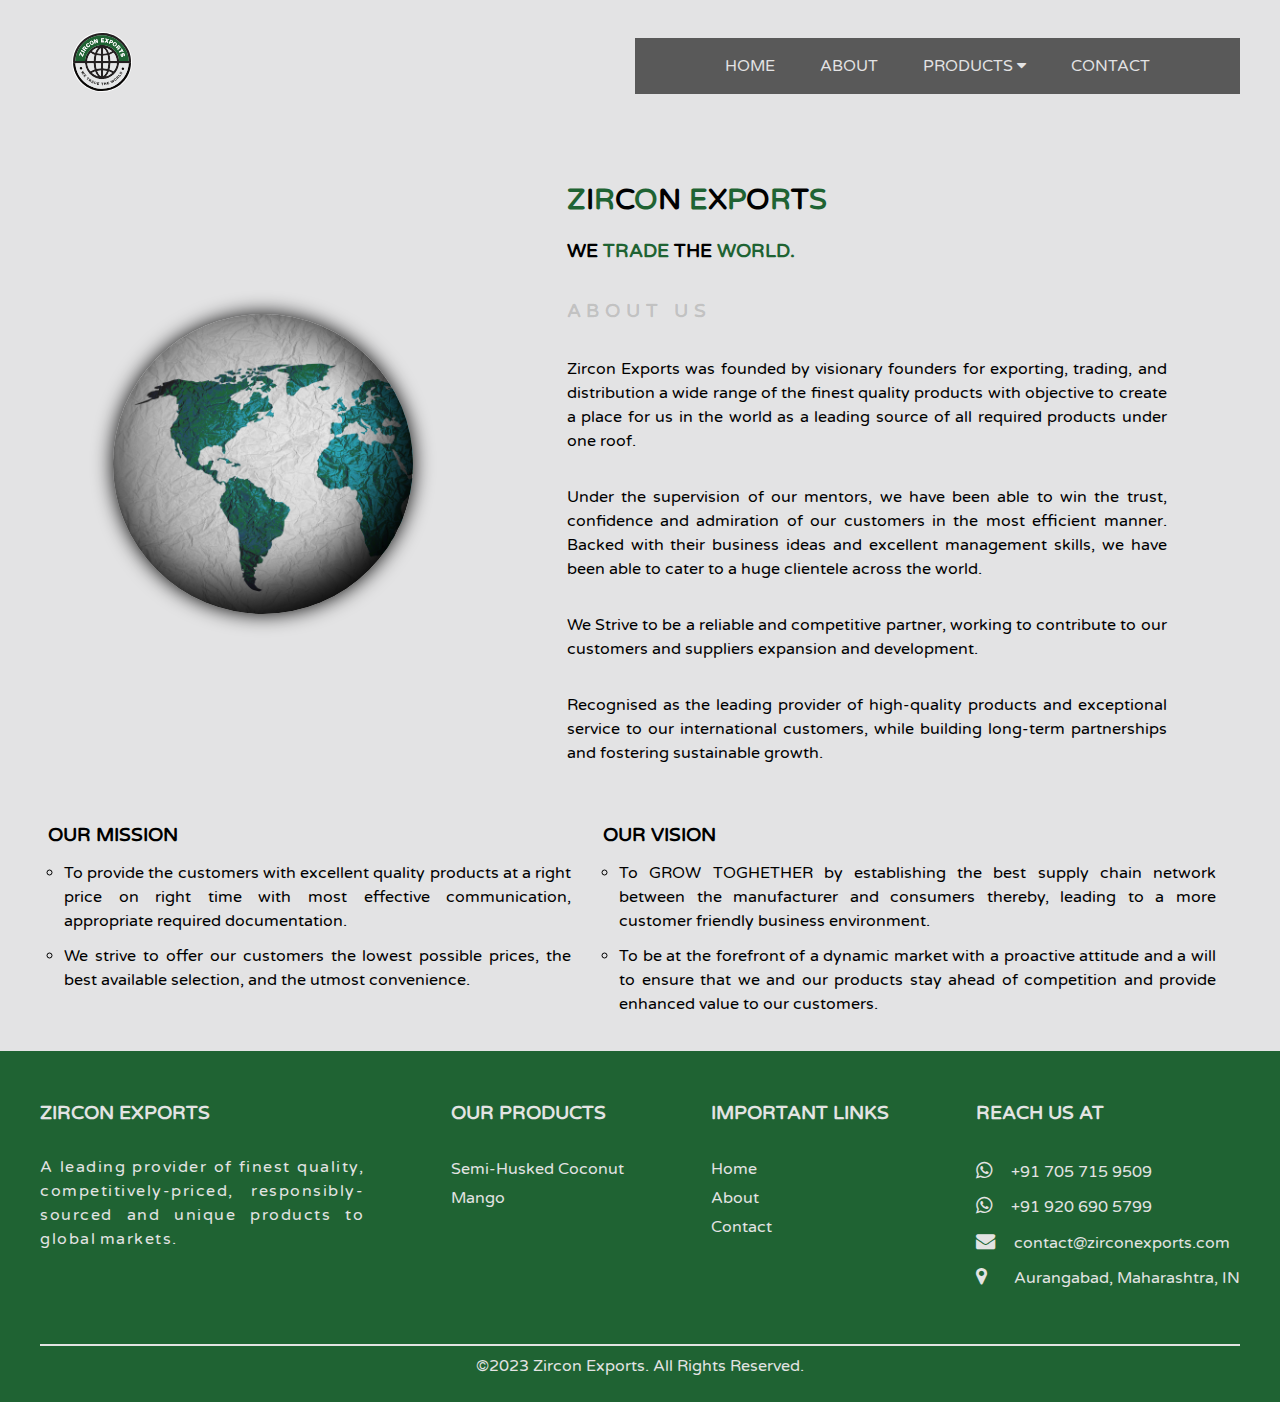
==== commit f9713d77: "Dropdown changes addded" ====
--- a/about.html
+++ b/about.html
@@ -44,7 +44,7 @@
                 <a href="./about.html"> About </a>
               </li>
               <li class="dropdown">
-                <a> Products </a>
+                <a> Products <i class="fa fa-caret-down"></i></a>
                 <ul class="dropdown-content">
                   <li>
                     <a href="./semi_husked_coconut.html">Semi-Husked Coconut</a>
--- a/assets/css/style.css
+++ b/assets/css/style.css
@@ -950,4 +950,9 @@
   .contact-pg-container .form {
     margin: auto;
   }
-}
+
+  .primary-navigation .dropdown:hover .dropdown-content {
+    position: relative;
+    background: transparent;
+  }
+}
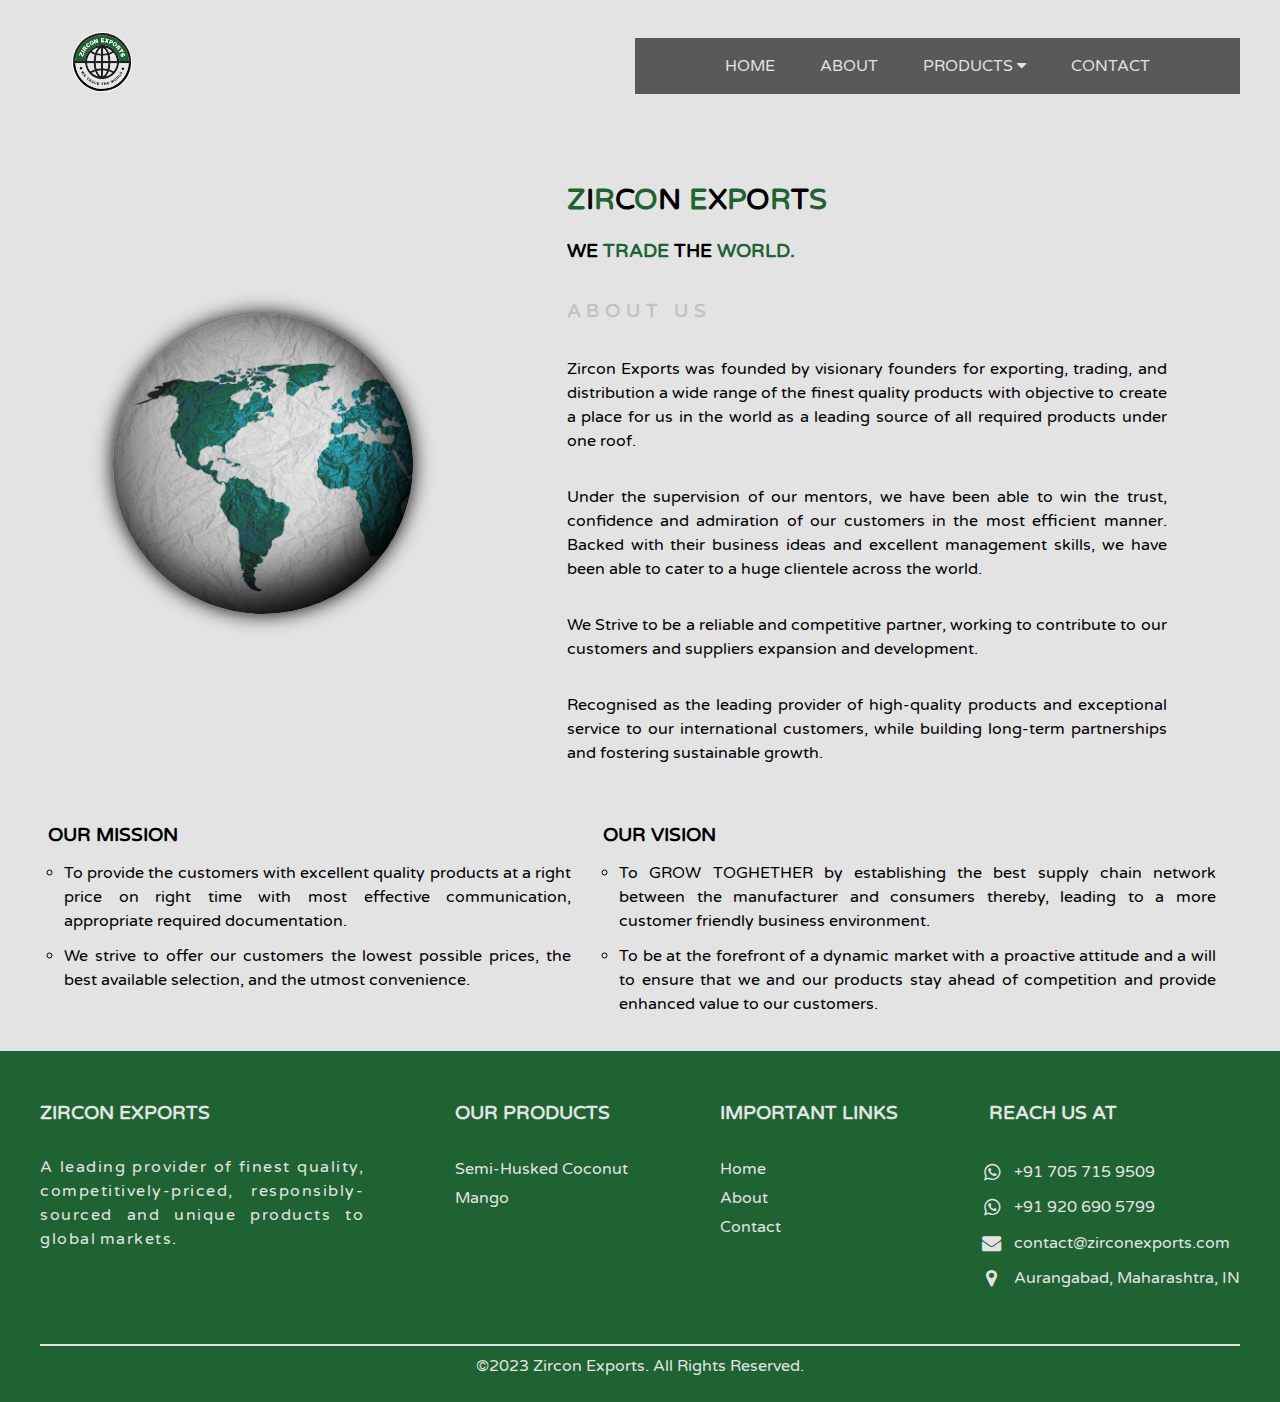
==== commit 00897e1f: "Final touch" ====
--- a/about.html
+++ b/about.html
@@ -6,6 +6,11 @@
     <meta name="viewport" content="width=device-width, initial-scale=1.0" />
 
     <title>Zircon Exports | We Trade The World!</title>
+    <link
+      rel="icon"
+      type="image/x-icon"
+      href="./assets/img/zircon_exports_logo.svg"
+    />
     <link
       rel="stylesheet"
       href="https://cdnjs.cloudflare.com/ajax/libs/font-awesome/4.7.0/css/font-awesome.min.css"
@@ -163,12 +168,29 @@
         <div class="contact-details-footer">
           <h3>Reach us at</h3>
           <ul>
-            <li><i class="fa fa-whatsapp"></i>+91 705 715 9509</li>
-            <li><i class="fa fa-whatsapp"></i>+91 920 690 5799</li>
-            <li><i class="fa fa-envelope"></i>contact@zirconexports.com</li>
-            <li>
-              <i class="fa fa-map-marker"></i>&nbsp;&nbsp;Aurangabad,
-              Maharashtra, IN
+            <li>
+              <div class="i">
+                <i class="fa fa-whatsapp"></i>
+              </div>
+              +91 705 715 9509
+            </li>
+            <li>
+              <div class="i">
+                <i class="fa fa-whatsapp"></i>
+              </div>
+              +91 920 690 5799
+            </li>
+            <li>
+              <div class="i">
+                <i class="fa fa-envelope"></i>
+              </div>
+              contact@zirconexports.com
+            </li>
+            <li>
+              <div class="i">
+                <i class="fa fa-map-marker"></i>
+              </div>
+              Aurangabad, Maharashtra, IN
             </li>
           </ul>
         </div>
--- a/assets/css/style.css
+++ b/assets/css/style.css
@@ -454,11 +454,20 @@
 
 footer .contact-details-footer li {
   line-height: 2.2;
+  display: flex;
 }
 
 footer .contact-details-footer li i {
   font-size: 1.2em;
   margin-inline-end: 1em;
+}
+
+footer .contact-details-footer li .i {
+  /* background: black; */
+  width: 25px;
+  display: flex;
+  justify-content: center;
+  align-items: center;
 }
 
 footer .credits-container {
@@ -756,6 +765,7 @@
 .social-media-container i {
   font-size: 1.5em;
   color: #e3e3e4;
+  /* padding: 0.12em; */
 }
 
 .social-media-container li:hover {
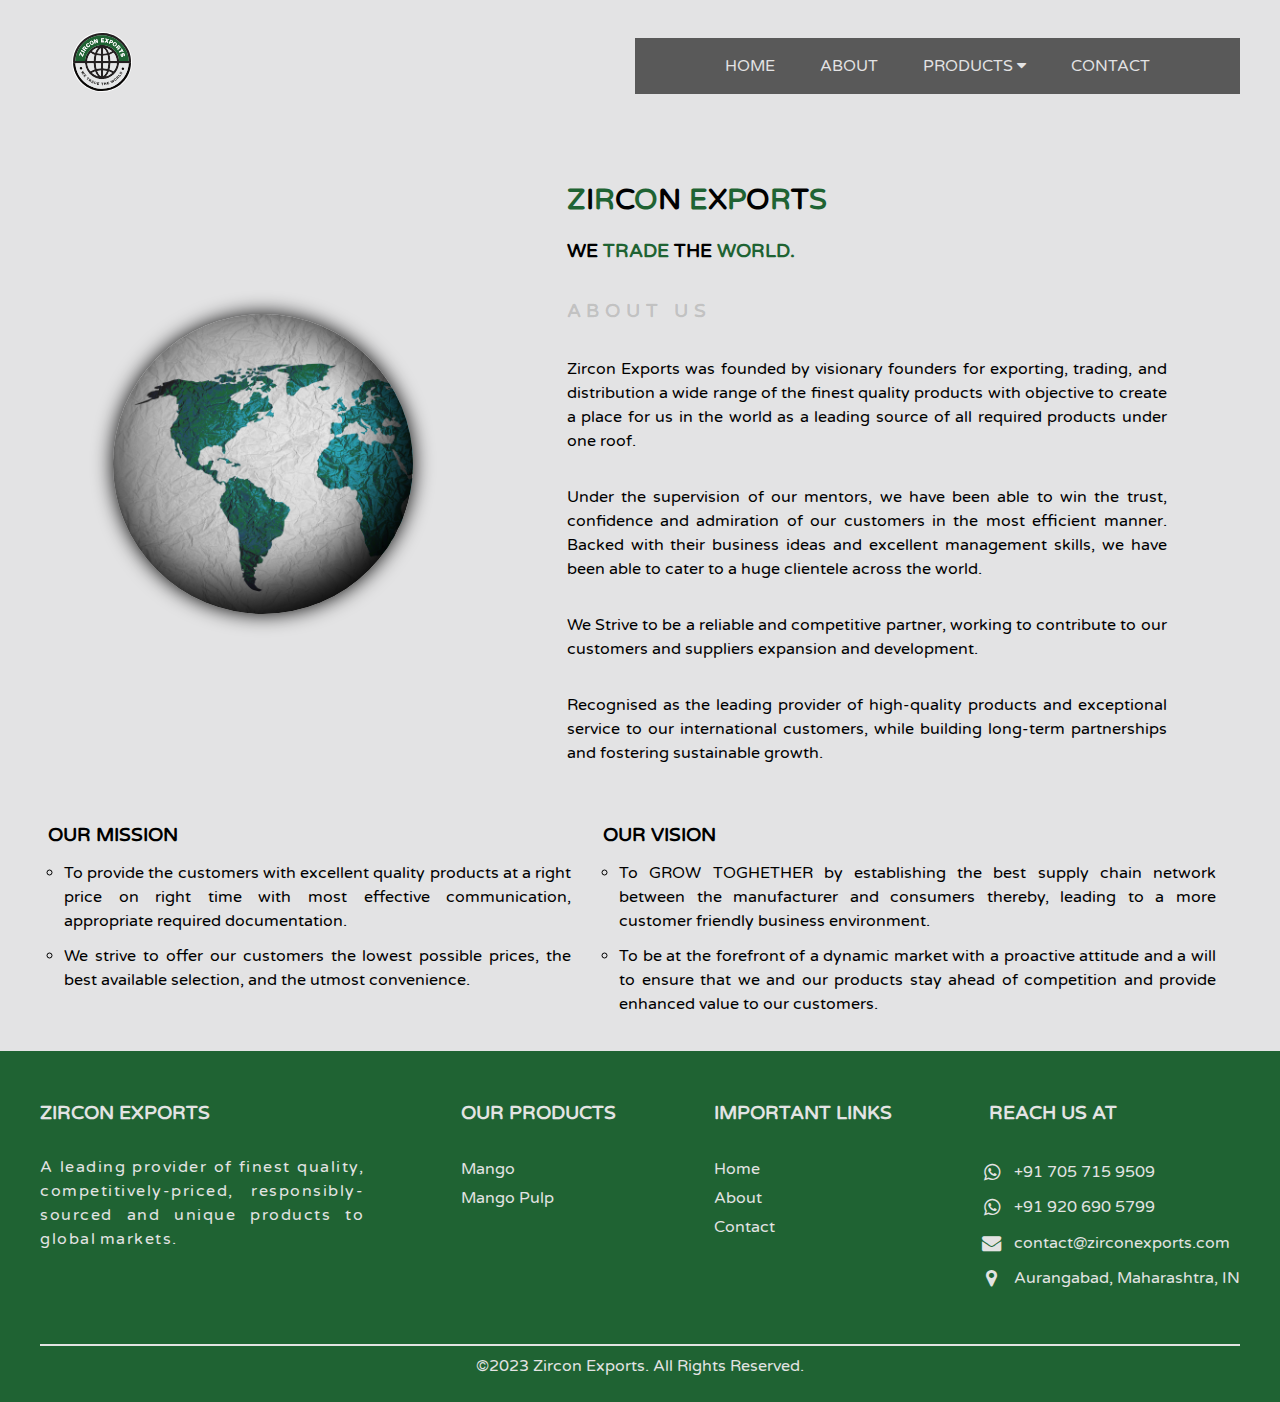
==== commit 7d727c0e: "Products chnages finalised" ====
--- a/about.html
+++ b/about.html
@@ -48,13 +48,13 @@
               <li>
                 <a href="./about.html"> About </a>
               </li>
-              <li class="dropdown">
+              <li class="dropdown" onclick="">
                 <a> Products <i class="fa fa-caret-down"></i></a>
                 <ul class="dropdown-content">
                   <li>
-                    <a href="./semi_husked_coconut.html">Semi-Husked Coconut</a>
+                    <a href="./mango.html">Mango</a>
                   </li>
-                  <li><a href="./mango.html">Mango</a></li>
+                  <li><a href="./mango_pulp.html">Mango Pulp</a></li>
                 </ul>
               </li>
               <li>
@@ -152,9 +152,9 @@
           <h3>Our Products</h3>
           <ul>
             <li>
-              <a href="./semi_husked_coconut.html">Semi-Husked Coconut</a>
-            </li>
-            <li><a href="./mango.html">Mango</a></li>
+              <a href="./mango.html">Mango</a>
+            </li>
+            <li><a href="./mango_pulp.html">Mango Pulp</a></li>
           </ul>
         </div>
         <div class="important-links">
--- a/assets/css/style.css
+++ b/assets/css/style.css
@@ -316,7 +316,7 @@
   inset: 0;
   z-index: -1;
   background: #1f6333;
-  opacity: 0.65;
+  opacity: 0.5;
 }
 
 /* ---------------------------------------- */
@@ -624,7 +624,12 @@
 }
 
 .product-pg-container h3 {
-  margin-block-end: 0.5em;
+  margin-block-end: 0.55em;
+}
+
+.product-pg-container p {
+  text-justify: distribute;
+  text-align: justify;
 }
 
 .pg-card-container {
@@ -678,6 +683,9 @@
 .contact-pg-container .flex {
   justify-content: space-around;
   margin-block: 2em;
+}
+
+.contact-pg-container .details-container {
   padding: 1em;
 }
 
@@ -725,7 +733,7 @@
   padding: 0.5em 1em;
   border: none;
   transition: all 500ms ease;
-  border-radius: 2.5%;
+  border-radius: 5px;
 }
 
 .contact-pg-container .form input[type="submit"],
@@ -832,6 +840,10 @@
 
   .pg-card-container {
     flex-direction: column;
+  }
+
+  .pg-card-container.totapuri {
+    flex-direction: column-reverse;
   }
 
   .pg-mango .pg-card-container {
